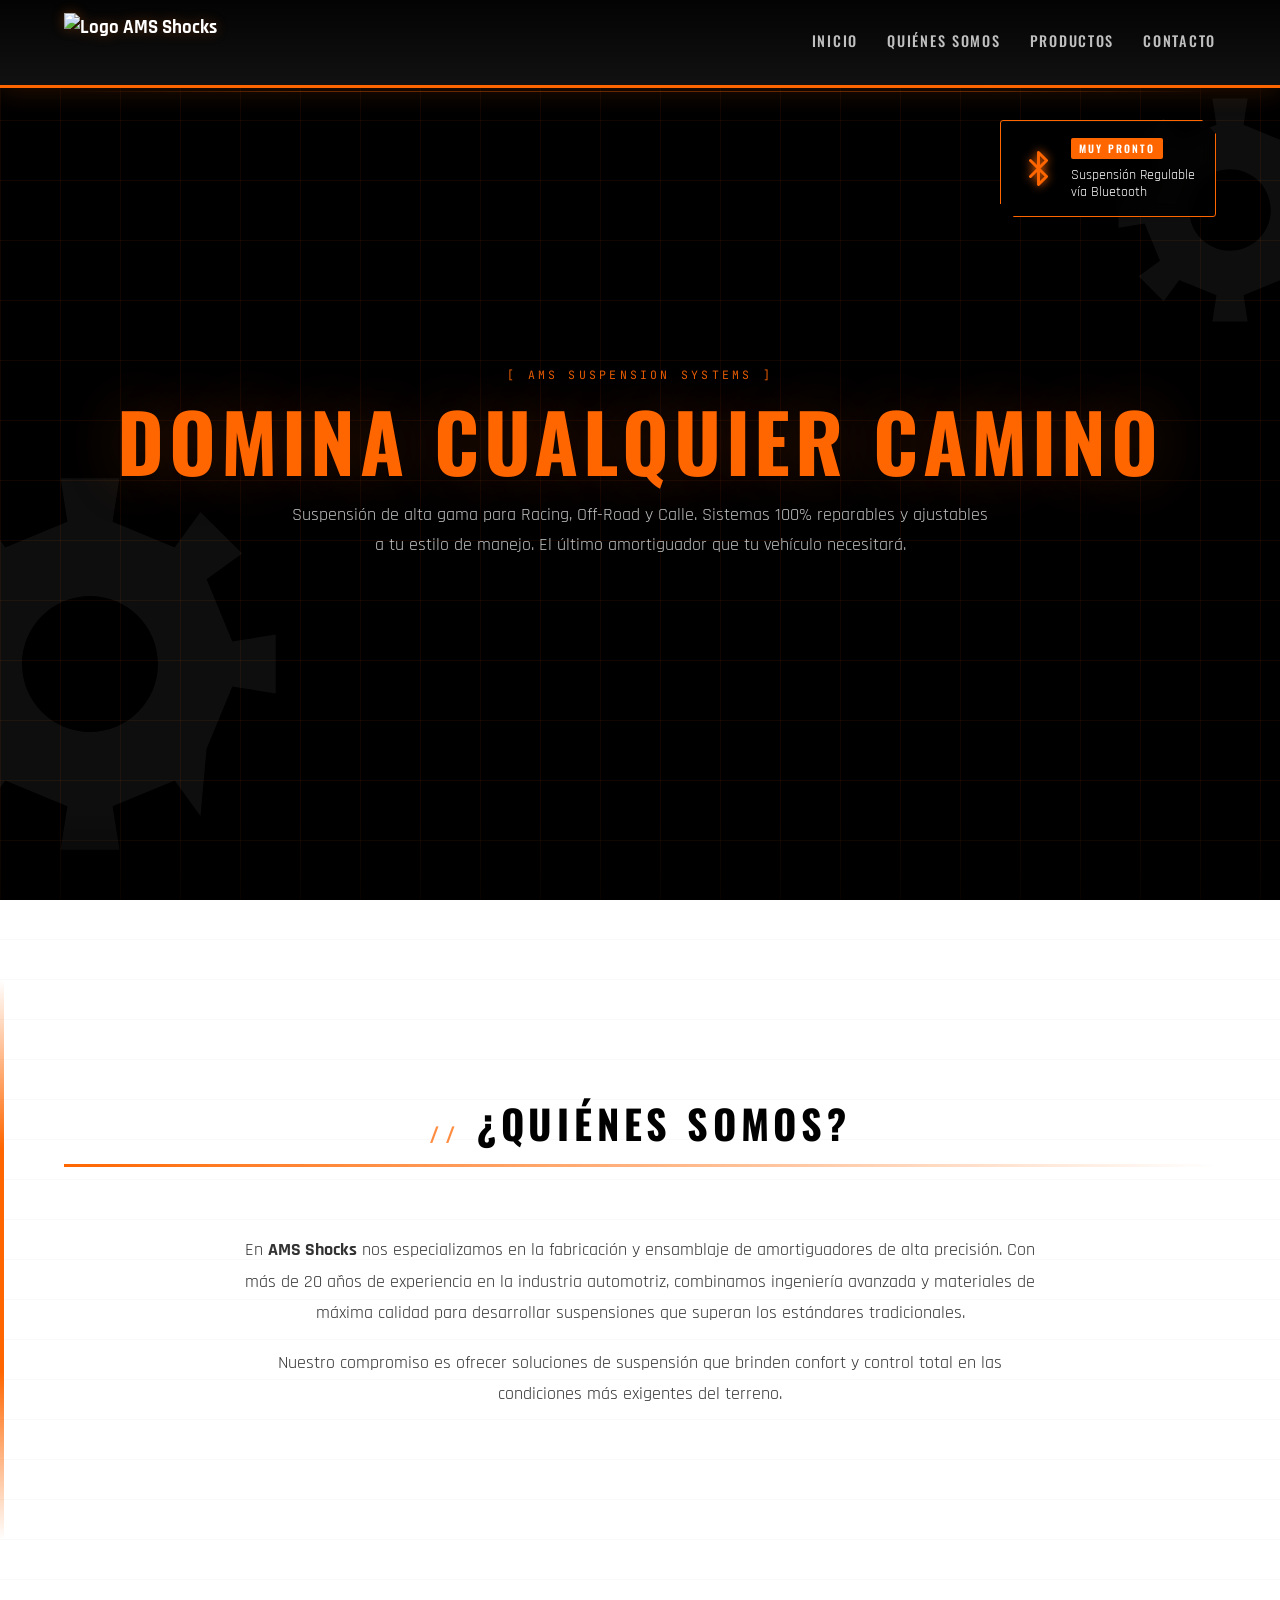
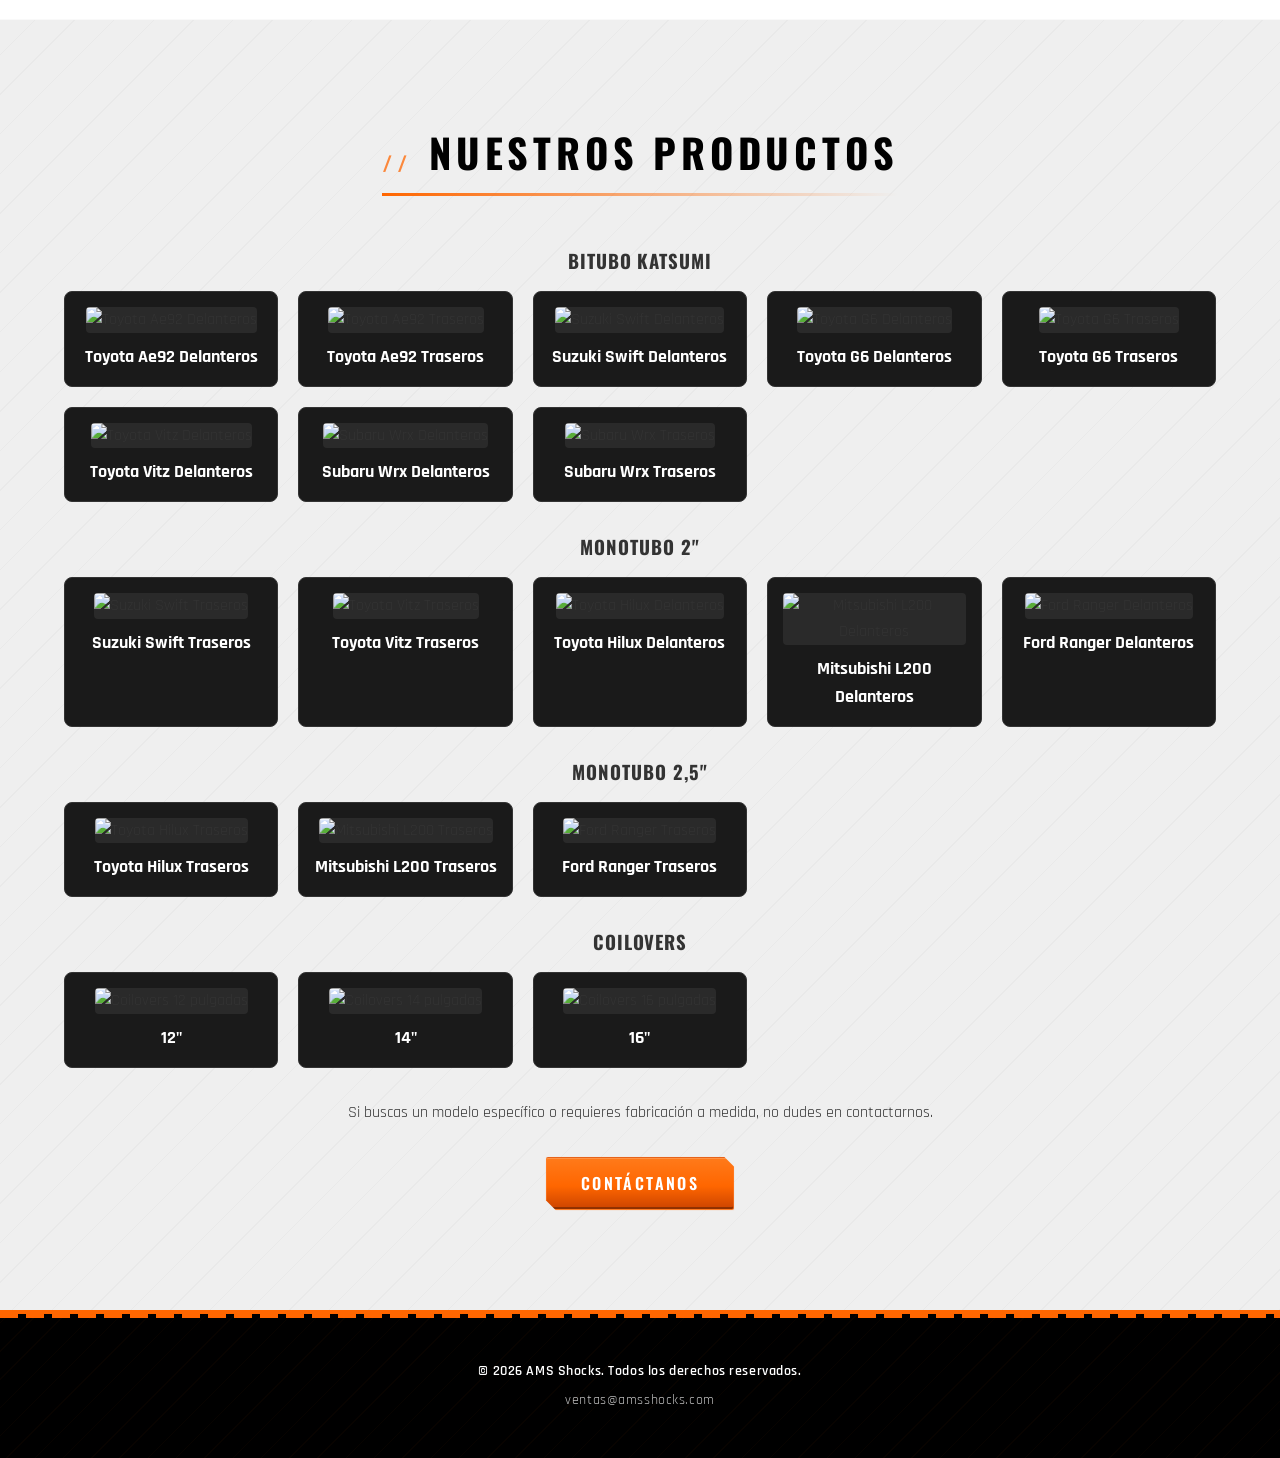
==== index.html @ 01c2d454 "feat: Update products list with image grids" ====
<!DOCTYPE html>
<html lang="es">
<head>
    <meta charset="UTF-8">
    <meta name="viewport" content="width=device-width, initial-scale=1.0">
    <title>AMS Shocks | Fábrica de Amortiguadores</title>
    <link rel="preconnect" href="https://fonts.googleapis.com">
    <link rel="preconnect" href="https://fonts.gstatic.com" crossorigin>
    <link href="https://fonts.googleapis.com/css2?family=Oswald:wght@400;500;600;700&family=Rajdhani:wght@400;500;600;700&family=JetBrains+Mono:wght@400;500&display=swap" rel="stylesheet">
    <link rel="stylesheet" href="css/style.css">
    <style>
        /* Estilos adicionales para la cuadrícula de productos con imágenes */
        .productos-grid {
            display: grid;
            grid-template-columns: repeat(auto-fill, minmax(200px, 1fr));
            gap: 20px;
            margin-top: 15px;
            margin-bottom: 30px;
        }
        .producto-item {
            background-color: #1a1a1a;
            border: 1px solid #333;
            border-radius: 8px;
            padding: 15px;
            text-align: center;
            transition: transform 0.3s ease;
        }
        .producto-item:hover {
            transform: translateY(-5px);
            border-color: #ff6600;
        }
        .producto-item img {
            width: 100%;
            height: 150px;
            object-fit: cover;
            border-radius: 4px;
            margin-bottom: 10px;
            background-color: #2a2a2a; /* Fondo por defecto mientras no hay foto */
        }
        .producto-item h4 {
            font-size: 1.1rem;
            color: #fff;
            margin: 0;
            font-family: 'Rajdhani', sans-serif;
        }
    </style>
</head>
<body>

    <!-- Menú de Navegación -->
    <header>
        <a href="#inicio" class="logo">
            <img src="img/logo.png" alt="Logo AMS Shocks">
        </a>
        <nav>
            <a href="#inicio">Inicio</a>
            <a href="#nosotros">Quiénes Somos</a>
            <a href="#productos">Productos</a>
            <a href="contacto.html">Contacto</a>
        </nav>
    </header>

    <!-- Inicio -->
    <section id="inicio" class="hero">

        <!-- Decorative rotating gears (CSS-only animation) -->
        <svg class="gear-deco gear-left" viewBox="0 0 100 100" xmlns="http://www.w3.org/2000/svg" aria-hidden="true" focusable="false">
            <path fill-rule="evenodd" d="M42.65,3.58 L57.35,3.58 L55.63,14.46 L71.17,20.87 L77.62,11.97 L88.03,22.38 L79.14,28.83 L85.58,44.37 L96.42,42.65 L96.42,57.35 L85.58,55.63 L79.14,71.17 L77.62,88.03 L71.17,79.13 L55.63,85.54 L57.35,96.42 L42.65,96.42 L44.37,85.54 L28.83,79.13 L22.38,88.03 L11.97,77.62 L20.86,71.17 L14.46,55.63 L3.58,57.35 L3.58,42.65 L14.46,44.37 L20.86,28.83 L11.97,22.38 L22.38,11.97 L28.83,20.87 L44.37,14.46 L42.65,3.58 Z M50,33 C59.3888407,33 67,40.6111593 67,50 C67,59.3888407 59.3888407,67 50,67 C40.6111593,67 33,59.3888407 33,50 C33,40.6111593 40.6111593,33 50,33 Z"></path>
        </svg>
        <svg class="gear-deco gear-right" viewBox="0 0 100 100" xmlns="http://www.w3.org/2000/svg" aria-hidden="true" focusable="false">
            <path fill-rule="evenodd" d="M42.65,3.58 L57.35,3.58 L55.63,14.46 L71.17,20.87 L77.62,11.97 L88.03,22.38 L79.14,28.83 L85.58,44.37 L96.42,42.65 L96.42,57.35 L85.58,55.63 L79.14,71.17 L77.62,88.03 L71.17,79.13 L55.63,85.54 L57.35,96.42 L42.65,96.42 L44.37,85.54 L28.83,79.13 L22.38,88.03 L11.97,77.62 L20.86,71.17 L14.46,55.63 L3.58,57.35 L3.58,42.65 L14.46,44.37 L20.86,28.83 L11.97,22.38 L22.38,11.97 L28.83,20.87 L44.37,14.46 L42.65,3.58 Z M50,33 C59.3888407,33 67,40.6111593 67,50 C67,59.3888407 59.3888407,67 50,67 C40.6111593,67 33,59.3888407 33,50 C33,40.6111593 40.6111593,33 50,33 Z"></path>
        </svg>

        <div class="hero-content">
            <h1>DOMINA CUALQUIER CAMINO</h1>
            <p>Suspensión de alta gama para Racing, Off-Road y Calle. Sistemas 100% reparables y ajustables a tu estilo de manejo. El último amortiguador que tu vehículo necesitará.</p>
        </div>

        <!-- Cuadro flotante Bluetooth con SVG -->
        <div class="boletin-flotante">
            <svg class="icono-bt-mini" xmlns="http://www.w3.org/2000/svg" viewBox="0 0 24 24" fill="none" stroke="#ff6600" stroke-width="2" stroke-linecap="round" stroke-linejoin="round">
                <polyline points="6.5 6.5 17.5 17.5 12 23 12 1 17.5 6.5 6.5 17.5"></polyline>
            </svg>
            <div class="boletin-texto">
                <span class="badge-pronto">MUY PRONTO</span>
                <p>Suspensión Regulable<br>vía Bluetooth</p>
            </div>
        </div>
    </section>

    <!-- Quiénes Somos -->
    <section id="nosotros" class="nosotros">
        <h2 class="section-title">¿Quiénes Somos?</h2>
        <div class="nosotros-text">
            <p>En <strong>AMS Shocks</strong> nos especializamos en la fabricación y ensamblaje de amortiguadores de alta precisión. Con más de 20 años de experiencia en la industria automotriz, combinamos ingeniería avanzada y materiales de máxima calidad para desarrollar suspensiones que superan los estándares tradicionales.</p>
            <p>Nuestro compromiso es ofrecer soluciones de suspensión que brinden confort y control total en las condiciones más exigentes del terreno.</p>
        </div>
    </section>

    <!-- Productos -->
    <section id="productos" class="productos">
        <h2 class="section-title">Nuestros Productos</h2>
        
        <div class="productos-lista">
            
            <!-- Categoría: Bitubo Katsumi -->
            <div class="categoria-producto">
                <h3>Bitubo Katsumi</h3>
                <div class="productos-grid">
                    <div class="producto-item">
                        <img src="img/productos/ae92-delanteros.jpg" alt="Toyota Ae92 Delanteros">
                        <h4>Toyota Ae92 Delanteros</h4>
                    </div>
                    <div class="producto-item">
                        <img src="img/productos/ae92-traseros.jpg" alt="Toyota Ae92 Traseros">
                        <h4>Toyota Ae92 Traseros</h4>
                    </div>
                    <div class="producto-item">
                        <img src="img/productos/swift-delanteros.jpg" alt="Suzuki Swift Delanteros">
                        <h4>Suzuki Swift Delanteros</h4>
                    </div>
                    <div class="producto-item">
                        <img src="img/productos/g6-delanteros.jpg" alt="Toyota G6 Delanteros">
                        <h4>Toyota G6 Delanteros</h4>
                    </div>
                    <div class="producto-item">
                        <img src="img/productos/g6-traseros.jpg" alt="Toyota G6 Traseros">
                        <h4>Toyota G6 Traseros</h4>
                    </div>
                    <div class="producto-item">
                        <img src="img/productos/vitz-delanteros.jpg" alt="Toyota Vitz Delanteros">
                        <h4>Toyota Vitz Delanteros</h4>
                    </div>
                    <div class="producto-item">
                        <img src="img/productos/wrx-delanteros.jpg" alt="Subaru Wrx Delanteros">
                        <h4>Subaru Wrx Delanteros</h4>
                    </div>
                    <div class="producto-item">
                        <img src="img/productos/wrx-traseros.jpg" alt="Subaru Wrx Traseros">
                        <h4>Subaru Wrx Traseros</h4>
                    </div>
                </div>
            </div>

            <!-- Categoría: Monotubo 2" -->
            <div class="categoria-producto">
                <h3>Monotubo 2"</h3>
                <div class="productos-grid">
                    <div class="producto-item">
                        <img src="img/productos/swift-traseros-mono2.jpg" alt="Suzuki Swift Traseros">
                        <h4>Suzuki Swift Traseros</h4>
                    </div>
                    <div class="producto-item">
                        <img src="img/productos/vitz-traseros-mono2.jpg" alt="Toyota Vitz Traseros">
                        <h4>Toyota Vitz Traseros</h4>
                    </div>
                    <div class="producto-item">
                        <img src="img/productos/hilux-delanteros-mono2.jpg" alt="Toyota Hilux Delanteros">
                        <h4>Toyota Hilux Delanteros</h4>
                    </div>
                    <div class="producto-item">
                        <img src="img/productos/l200-delanteros-mono2.jpg" alt="Mitsubishi L200 Delanteros">
                        <h4>Mitsubishi L200 Delanteros</h4>
                    </div>
                    <div class="producto-item">
                        <img src="img/productos/ranger-delanteros-mono2.jpg" alt="Ford Ranger Delanteros">
                        <h4>Ford Ranger Delanteros</h4>
                    </div>
                </div>
            </div>

            <!-- Categoría: Monotubo 2,5" -->
            <div class="categoria-producto">
                <h3>Monotubo 2,5"</h3>
                <div class="productos-grid">
                    <div class="producto-item">
                        <img src="img/productos/hilux-traseros-mono25.jpg" alt="Toyota Hilux Traseros">
                        <h4>Toyota Hilux Traseros</h4>
                    </div>
                    <div class="producto-item">
                        <img src="img/productos/l200-traseros-mono25.jpg" alt="Mitsubishi L200 Traseros">
                        <h4>Mitsubishi L200 Traseros</h4>
                    </div>
                    <div class="producto-item">
                        <img src="img/productos/ranger-traseros-mono25.jpg" alt="Ford Ranger Traseros">
                        <h4>Ford Ranger Traseros</h4>
                    </div>
                </div>
            </div>

            <!-- Categoría: Coilovers -->
            <div class="categoria-producto">
                <h3>Coilovers</h3>
                <div class="productos-grid">
                    <div class="producto-item">
                        <img src="img/productos/coilover-12.jpg" alt="Coilovers 12 pulgadas">
                        <h4>12"</h4>
                    </div>
                    <div class="producto-item">
                        <img src="img/productos/coilover-14.jpg" alt="Coilovers 14 pulgadas">
                        <h4>14"</h4>
                    </div>
                    <div class="producto-item">
                        <img src="img/productos/coilover-16.jpg" alt="Coilovers 16 pulgadas">
                        <h4>16"</h4>
                    </div>
                </div>
            </div>

        </div>
        
        <div style="text-align: center; margin-top: 2rem;">
            <p>Si buscas un modelo específico o requieres fabricación a medida, no dudes en contactarnos.</p>
            <a href="contacto.html" class="btn btn-aviso">Contáctanos</a>
        </div>
    </section>

    <!-- Footer -->
    <footer>
        <p>&copy; 2026 AMS Shocks. Todos los derechos reservados.</p>
        <p>ventas@amsshocks.com</p>
    </footer>

</body>
</html>
---- css/style.css ----
/* ================================================================
   AMS SHOCKS — SISTEMA DE DISEÑO INDUSTRIAL / MECÁNICO
   Paleta base: #ff6600 (naranja) · #000000 (negro) · #1a1a1a (gris)
   ================================================================ */

/* ── Variables CSS ─────────────────────────────────────────── */
:root {
    /* Paleta original preservada */
    --primary-color: #ff6600;   /* Naranja corporativo */
    --black-bg:      #000000;   /* Negro puro */
    --dark-gray:     #1a1a1a;   /* Gris oscuro */
    --white-bg:      #ffffff;   /* Blanco */
    --text-color:    #333333;   /* Texto general */

    /* Extensiones industriales */
    --metal-dark:    #0d0d0d;
    --metal-mid:     #1c1c1c;
    --metal-light:   #2a2a2a;
    --accent-dark:   #cc4400;
    --steel:         #8a8a8a;
    --steel-light:   #c0c0c0;
    --grid-line:     rgba(255, 102, 0, 0.07);

    /* Tipografías industriales (cargadas vía Google Fonts en HTML) */
    --font-heading: 'Oswald', 'Arial Narrow', Arial, sans-serif;
    --font-body:    'Rajdhani', 'Segoe UI', Tahoma, sans-serif;
    --font-mono:    'JetBrains Mono', 'Courier New', monospace;
}

/* ── Reset base ────────────────────────────────────────────── */
*, *::before, *::after { box-sizing: border-box; }

body {
    font-family:      var(--font-body);
    margin:           0;
    padding:          0;
    color:            var(--text-color);
    line-height:      1.6;
    scroll-behavior:  smooth;
    background-color: var(--white-bg);
}

h1, h2, h3 {
    margin:         0;
    font-family:    var(--font-heading);
    text-transform: uppercase;
    letter-spacing: 0.05em;
}

/* ── Header / Navbar ───────────────────────────────────────── */
header {
    background:      linear-gradient(180deg, #030303 0%, #111 100%);
    padding:         0 5%;
    display:         flex;
    justify-content: space-between;
    align-items:     center;
    position:        fixed;
    width:           100%;
    height:          88px;
    top:             0;
    z-index:         1000;
    box-sizing:      border-box;
    border-bottom:   3px solid var(--primary-color);
    box-shadow:      0 4px 24px rgba(255, 102, 0, 0.15),
                     0 2px 8px  rgba(0, 0, 0, 0.8);
}

/* Dashed accent line below orange border */
header::after {
    content:    '';
    position:   absolute;
    bottom:     -7px;
    left:       5%;
    right:      5%;
    height:     1px;
    background: linear-gradient(
        90deg,
        transparent 0%,
        rgba(255, 102, 0, 0.35) 20%,
        rgba(255, 102, 0, 0.35) 80%,
        transparent 100%
    );
}

/* Logo */
.logo {
    color:           var(--white-bg);
    text-decoration: none;
    font-weight:     bold;
    font-size:       1.2rem;
}

.logo img {
    height:     60px;
    width:      auto;
    display:    block;
    filter:     drop-shadow(0 0 6px rgba(255, 102, 0, 0.3));
    transition: filter 0.3s;
}

.logo img:hover {
    filter: drop-shadow(0 0 14px rgba(255, 102, 0, 0.75));
}

/* Nav links */
nav a {
    color:           var(--steel-light);
    text-decoration: none;
    margin-left:     25px;
    font-family:     var(--font-heading);
    font-weight:     500;
    text-transform:  uppercase;
    font-size:       0.9rem;
    letter-spacing:  0.12em;
    transition:      color 0.3s;
    position:        relative;
    padding-bottom:  3px;
}

nav a::after {
    content:    '';
    position:   absolute;
    bottom:     0;
    left:       0;
    width:      0;
    height:     2px;
    background: var(--primary-color);
    transition: width 0.3s;
}

nav a:hover         { color: var(--primary-color); }
nav a:hover::after  { width: 100%; }

nav a:focus-visible {
    outline:        2px solid var(--primary-color);
    outline-offset: 4px;
    border-radius:  2px;
}

/* Anchor offset compensation for fixed header */
section[id] { scroll-margin-top: 110px; }

/* ── Hero ──────────────────────────────────────────────────── */
.hero {
    position:         relative;
    height:           100vh;
    min-height:       600px;
    background:
        linear-gradient(rgba(0, 0, 0, 0.82), rgba(0, 0, 0, 0.82)),
        url('../img/fondo-principal.jpeg');
    background-position: center;
    background-repeat:   no-repeat;
    background-size:     90% auto;
    background-color:    var(--black-bg);
    display:          flex;
    justify-content:  center;
    align-items:      center;
    text-align:       center;
    color:            var(--white-bg);
    padding:          0 20px;
    overflow:         hidden;
}

/* Blueprint grid overlay */
.hero::before {
    content:    '';
    position:   absolute;
    inset:      0;
    background:
        linear-gradient(var(--grid-line) 1px, transparent 1px),
        linear-gradient(90deg, var(--grid-line) 1px, transparent 1px);
    background-size: 60px 60px;
    pointer-events:  none;
    z-index:         1;
}

/* Bottom fade */
.hero::after {
    content:    '';
    position:   absolute;
    bottom:     0;
    left:       0;
    right:      0;
    height:     90px;
    background: linear-gradient(transparent, rgba(0, 0, 0, 0.55));
    pointer-events: none;
    z-index:    1;
}

.hero-content {
    margin-top: 60px;   /* compensa header fijo */
    position:   relative;
    z-index:    2;
}

/* Technical label above h1 */
.hero-content::before {
    content:        '[ AMS SUSPENSION SYSTEMS ]';
    display:        block;
    font-family:    var(--font-mono);
    font-size:      0.72rem;
    color:          var(--primary-color);
    letter-spacing: 0.28em;
    margin-bottom:  16px;
    opacity:        0.9;
}

.hero h1 {
    font-size:      clamp(2.4rem, 7vw, 5rem);
    margin-bottom:  20px;
    text-transform: uppercase;
    color:          var(--primary-color);
    letter-spacing: 0.06em;
    line-height:    1;
    text-shadow:    0 0 60px rgba(255, 102, 0, 0.22);
}

.hero p {
    font-size:   1.15rem;
    max-width:   700px;
    margin:      0 auto 35px auto;
    color:       var(--steel-light);
    font-family: var(--font-body);
    font-weight: 400;
}

/* ── Gear decorations (SVG + keyframes) ────────────────────── */
.gear-deco {
    position:       absolute;
    pointer-events: none;
    z-index:        1;
    fill:           white;
    opacity:        0.055;
}

.gear-deco.gear-left {
    left:      -110px;
    bottom:    4%;
    width:     400px;
    height:    400px;
    animation: gear-spin 38s linear infinite;
}

.gear-deco.gear-right {
    right:    -70px;
    top:      10%;
    width:    240px;
    height:   240px;
    animation: gear-spin 24s linear infinite reverse;
}

@keyframes gear-spin {
    from { transform: rotate(0deg); }
    to   { transform: rotate(360deg); }
}

/* ── Boletín Bluetooth flotante ────────────────────────────── */
.boletin-flotante {
    position:        absolute;
    top:             120px;
    right:           5%;
    background:      rgba(0, 0, 0, 0.78);
    backdrop-filter: blur(8px);
    border:          1px solid var(--primary-color);
    border-radius:   3px;
    padding:         15px 20px;
    display:         flex;
    align-items:     center;
    gap:             15px;
    max-width:       280px;
    box-shadow:
        0 8px 24px rgba(0, 0, 0, 0.7),
        0 0 0 1px rgba(255, 102, 0, 0.12),
        inset 0 1px 0 rgba(255, 255, 255, 0.04);
    z-index:         10;
    animation:       flotar 3s ease-in-out infinite;
    clip-path:       polygon(
        0 0,
        calc(100% - 14px) 0,
        100% 14px,
        100% 100%,
        14px 100%,
        0 calc(100% - 14px)
    );
}

.icono-bt-mini {
    width:  35px;
    height: 35px;
    filter: drop-shadow(0 0 5px var(--primary-color));
}

.boletin-texto { text-align: left; }

.boletin-texto p {
    color:       var(--white-bg);
    margin:      5px 0 0 0;
    font-size:   0.9rem;
    line-height: 1.2;
    font-family: var(--font-body);
}

.badge-pronto {
    background-color: var(--primary-color);
    color:            var(--white-bg);
    padding:          3px 8px;
    border-radius:    2px;
    font-family:      var(--font-heading);
    font-weight:      600;
    font-size:        0.65rem;
    text-transform:   uppercase;
    letter-spacing:   2px;
}

@keyframes flotar {
    0%   { transform: translateY(0px);   }
    50%  { transform: translateY(-10px); }
    100% { transform: translateY(0px);   }
}

/* ── Botones ───────────────────────────────────────────────── */
.btn {
    padding:         13px 34px;
    background:      linear-gradient(180deg, #ff7a1a 0%, var(--primary-color) 55%, var(--accent-dark) 100%);
    color:           var(--white-bg);
    text-decoration: none;
    font-family:     var(--font-heading);
    font-size:       1rem;
    font-weight:     600;
    letter-spacing:  0.15em;
    border-radius:   2px;
    border:          1px solid rgba(255, 130, 50, 0.5);
    transition:      transform 0.2s, box-shadow 0.2s, background 0.2s;
    display:         inline-block;
    text-transform:  uppercase;
    clip-path:       polygon(
        0 0,
        calc(100% - 10px) 0,
        100% 10px,
        100% 100%,
        10px 100%,
        0 calc(100% - 10px)
    );
    box-shadow:
        0 4px 16px rgba(255, 102, 0, 0.4),
        inset 0 1px 0 rgba(255, 255, 255, 0.18),
        inset 0 -2px 0 rgba(0, 0, 0, 0.3);
}

.btn:hover {
    background:  linear-gradient(180deg, #ff9933 0%, #ff7722 55%, #e65c00 100%);
    transform:   translateY(-2px);
    box-shadow:
        0 8px 24px rgba(255, 102, 0, 0.5),
        inset 0 1px 0 rgba(255, 255, 255, 0.22),
        inset 0 -2px 0 rgba(0, 0, 0, 0.3);
}

.btn:active {
    transform:  translateY(0);
    box-shadow: 0 2px 8px rgba(255, 102, 0, 0.3);
}

.btn:focus-visible {
    outline:        2px solid var(--primary-color);
    outline-offset: 4px;
}

/* ── Secciones Generales ───────────────────────────────────── */
section { padding: 100px 5%; }

.section-title {
    text-align:     center;
    font-family:    var(--font-heading);
    font-size:      2.5rem;
    font-weight:    700;
    letter-spacing: 0.12em;
    margin-bottom:  50px;
    color:          var(--black-bg);
    text-transform: uppercase;
    display:        inline-block;
    padding-bottom: 12px;
    position:       relative;
}

/* Orange gradient underline */
.section-title::after {
    content:    '';
    position:   absolute;
    bottom:     0;
    left:       0;
    right:      0;
    height:     3px;
    background: linear-gradient(90deg, var(--primary-color) 0%, transparent 100%);
}

/* Monospace bracket prefix */
.section-title::before {
    content:     '//\00a0';
    font-family: var(--font-mono);
    font-size:   1.1rem;
    color:       var(--primary-color);
    opacity:     0.75;
}

/* ── Quiénes Somos ─────────────────────────────────────────── */
.nosotros {
    background:
        repeating-linear-gradient(
            0deg,
            rgba(0, 0, 0, 0.025) 0px, rgba(0, 0, 0, 0.025) 1px,
            transparent 1px, transparent 40px
        ),
        var(--white-bg);
    text-align:      center;
    min-height:      80vh;
    display:         flex;
    flex-direction:  column;
    justify-content: center;
    position:        relative;
}

/* Left accent bar */
.nosotros::before {
    content:    '';
    position:   absolute;
    left:       0;
    top:        80px;
    bottom:     80px;
    width:      4px;
    background: linear-gradient(
        180deg,
        transparent 0%,
        var(--primary-color) 30%,
        var(--primary-color) 70%,
        transparent 100%
    );
}

.nosotros-text {
    max-width:   800px;
    margin:      0 auto;
    font-size:   1.1rem;
    font-family: var(--font-body);
    font-weight: 400;
    line-height: 1.8;
}

/* ── Productos ─────────────────────────────────────────────── */
.productos {
    background:
        repeating-linear-gradient(
            -45deg,
            rgba(0, 0, 0, 0.025) 0px, rgba(0, 0, 0, 0.025) 1px,
            transparent 1px, transparent 28px
        ),
        #efefef;
    text-align: center;
    position:   relative;
}

/* Industrial dark card with beveled corners */
.aviso-productos {
    background: linear-gradient(145deg, #1c1c1c 0%, #111 100%);
    max-width:  800px;
    margin:     0 auto;
    padding:    50px;
    position:   relative;
    clip-path:  polygon(
        0 0,
        calc(100% - 24px) 0,
        100% 24px,
        100% 100%,
        24px 100%,
        0 calc(100% - 24px)
    );
    border:  1px solid rgba(255, 102, 0, 0.28);
    filter:  drop-shadow(0 20px 50px rgba(0, 0, 0, 0.5));
}

/* Rivet corners (top-left and bottom-right — safe from bevel) */
.aviso-productos::before,
.aviso-productos::after {
    content:       '';
    position:      absolute;
    width:         10px;
    height:        10px;
    border-radius: 50%;
    background:    radial-gradient(circle at 38% 35%, #777, #1a1a1a);
    box-shadow:
        inset 0 1px 2px rgba(255, 255, 255, 0.22),
        0 1px 3px rgba(0, 0, 0, 0.9);
}

.aviso-productos::before { top: 16px;    left:  16px; }
.aviso-productos::after  { bottom: 16px; right: 16px; }

.aviso-productos h3 {
    color:          var(--primary-color);
    font-family:    var(--font-heading);
    font-size:      1.9rem;
    font-weight:    700;
    letter-spacing: 0.1em;
    margin-bottom:  20px;
    text-transform: uppercase;
}

.aviso-productos p {
    font-size:   1.05rem;
    margin-bottom: 20px;
    color:       var(--steel-light);
    font-family: var(--font-body);
    line-height: 1.7;
}

.btn-aviso { margin-top: 15px; }

/* ── Footer ────────────────────────────────────────────────── */
footer {
    background:  var(--black-bg);
    color:       var(--steel-light);
    text-align:  center;
    padding:     40px 20px;
    border-top:  4px solid var(--primary-color);
    font-family: var(--font-body);
    position:    relative;
    overflow:    hidden;
}

/* Safety-stripe top bar (orange / black) */
footer::before {
    content:    '';
    position:   absolute;
    top:        0;
    left:       0;
    right:      0;
    height:     4px;
    background: repeating-linear-gradient(
        90deg,
        var(--primary-color) 0px,
        var(--primary-color) 18px,
        #000 18px,
        #000 26px
    );
}

/* Subtle diagonal texture */
footer::after {
    content:    '';
    position:   absolute;
    inset:      0;
    background: repeating-linear-gradient(
        -45deg,
        rgba(255, 102, 0, 0.03) 0px, rgba(255, 102, 0, 0.03) 1px,
        transparent 1px, transparent 20px
    );
    pointer-events: none;
}

footer p {
    margin:         6px 0;
    font-size:      0.9rem;
    letter-spacing: 0.04em;
    position:       relative;
    z-index:        1;
}

footer p:first-child {
    color:       var(--white-bg);
    font-weight: 600;
}

/* ── Formularios (contacto.html) ───────────────────────────── */
form { display: flex; flex-direction: column; gap: 18px; }

input, textarea {
    width:         100%;
    padding:       13px 15px;
    background:    #f5f5f5;
    border:        1px solid #d0d0d0;
    border-left:   3px solid #d0d0d0;
    border-radius: 2px;
    font-family:   var(--font-body);
    font-size:     1rem;
    box-sizing:    border-box;
    transition:    border-color 0.3s, background 0.3s, box-shadow 0.3s;
    color:         var(--text-color);
}

input:focus, textarea:focus {
    outline:           none;
    border-color:      var(--primary-color);
    border-left-color: var(--primary-color);
    background:        #fff;
    box-shadow:        0 0 0 3px rgba(255, 102, 0, 0.1);
}

input::placeholder, textarea::placeholder {
    color:       #999;
    font-family: var(--font-body);
}

textarea { resize: vertical; height: 140px; }

button {
    padding:         14px;
    background:      linear-gradient(180deg, #ff7a1a 0%, var(--primary-color) 55%, var(--accent-dark) 100%);
    color:           var(--white-bg);
    border:          none;
    border-radius:   2px;
    font-family:     var(--font-heading);
    font-size:       1rem;
    font-weight:     600;
    letter-spacing:  0.15em;
    cursor:          pointer;
    text-transform:  uppercase;
    transition:      transform 0.2s, box-shadow 0.2s;
    box-shadow:
        0 4px 12px rgba(255, 102, 0, 0.3),
        inset 0 1px 0 rgba(255, 255, 255, 0.15);
    clip-path:       polygon(
        0 0,
        calc(100% - 8px) 0,
        100% 8px,
        100% 100%,
        8px 100%,
        0 calc(100% - 8px)
    );
}

button:hover {
    background: linear-gradient(180deg, #ff9933 0%, #ff7722 55%, #e65c00 100%);
    transform:  translateY(-1px);
    box-shadow: 0 6px 18px rgba(255, 102, 0, 0.4);
}

button:active { transform: translateY(0); }

button:focus-visible {
    outline:        2px solid var(--primary-color);
    outline-offset: 3px;
}

/* ── Responsive (Móvil) ────────────────────────────────────── */
@media (max-width: 768px) {
    section[id] { scroll-margin-top: 190px; }

    header {
        flex-direction: column;
        align-items:    center;
        padding:        12px 5%;
        gap:            10px;
        height:         auto;
    }

    .logo img { height: 52px; }

    nav {
        width:           100%;
        display:         flex;
        justify-content: center;
        flex-wrap:       wrap;
        gap:             14px 18px;
        padding-bottom:  6px;
    }

    nav a {
        margin-left: 0;
        font-size:   0.85rem;
        line-height: 1.1;
        white-space: nowrap;
    }

    /* HERO: compensa header más alto en móvil */
    .hero-content { margin-top: 130px; }
    .hero h1      { font-size: 2.2rem; }
    .hero p       { font-size: 1rem; }

    .gear-deco.gear-left  { width: 230px; height: 230px; left:  -70px; }
    .gear-deco.gear-right { width: 150px; height: 150px; right: -45px; }

    /* Boletín: centrado abajo */
    .boletin-flotante {
        top:       auto;
        bottom:    30px;
        left:      50%;
        right:     auto;
        transform: translateX(-50%);
        animation: none;
        max-width: 320px;
        width:     calc(100% - 40px);
    }

    .section-title { font-size: 1.8rem; }

    .aviso-productos { padding: 35px 24px; }
}
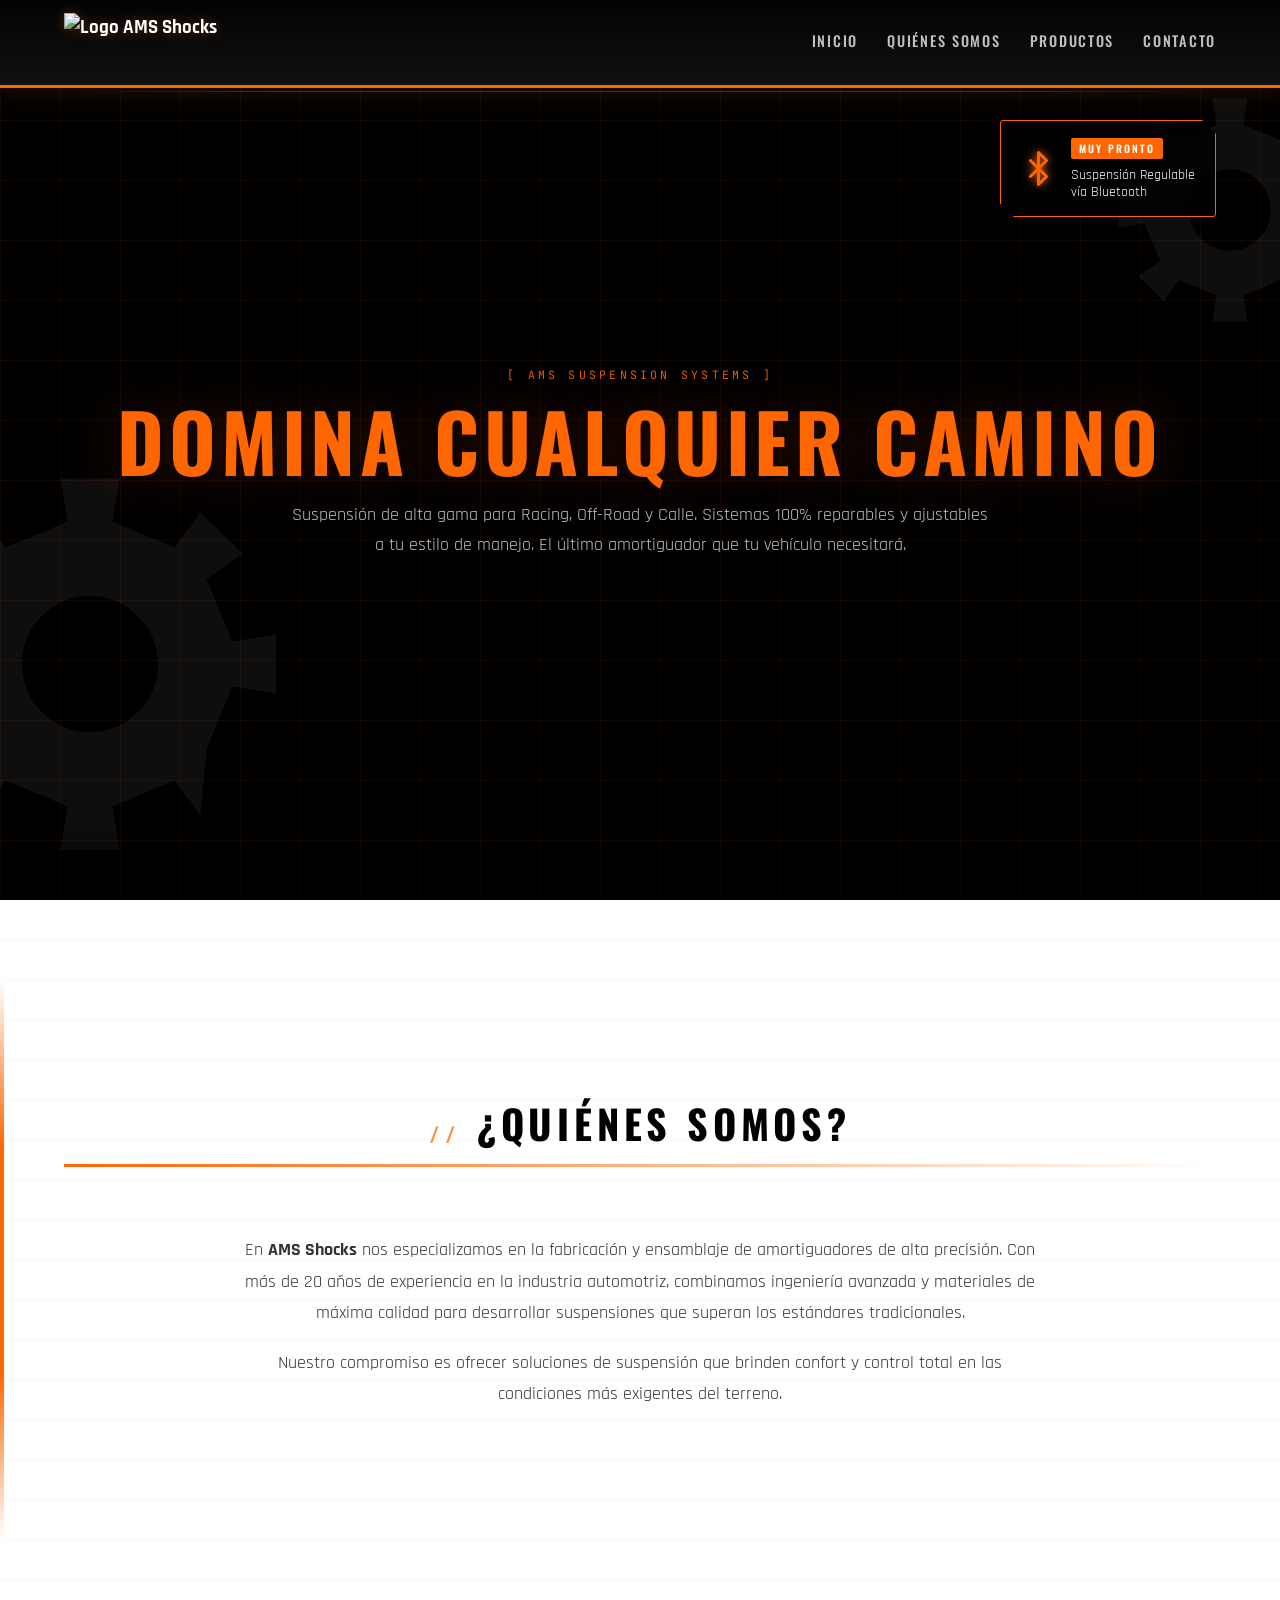
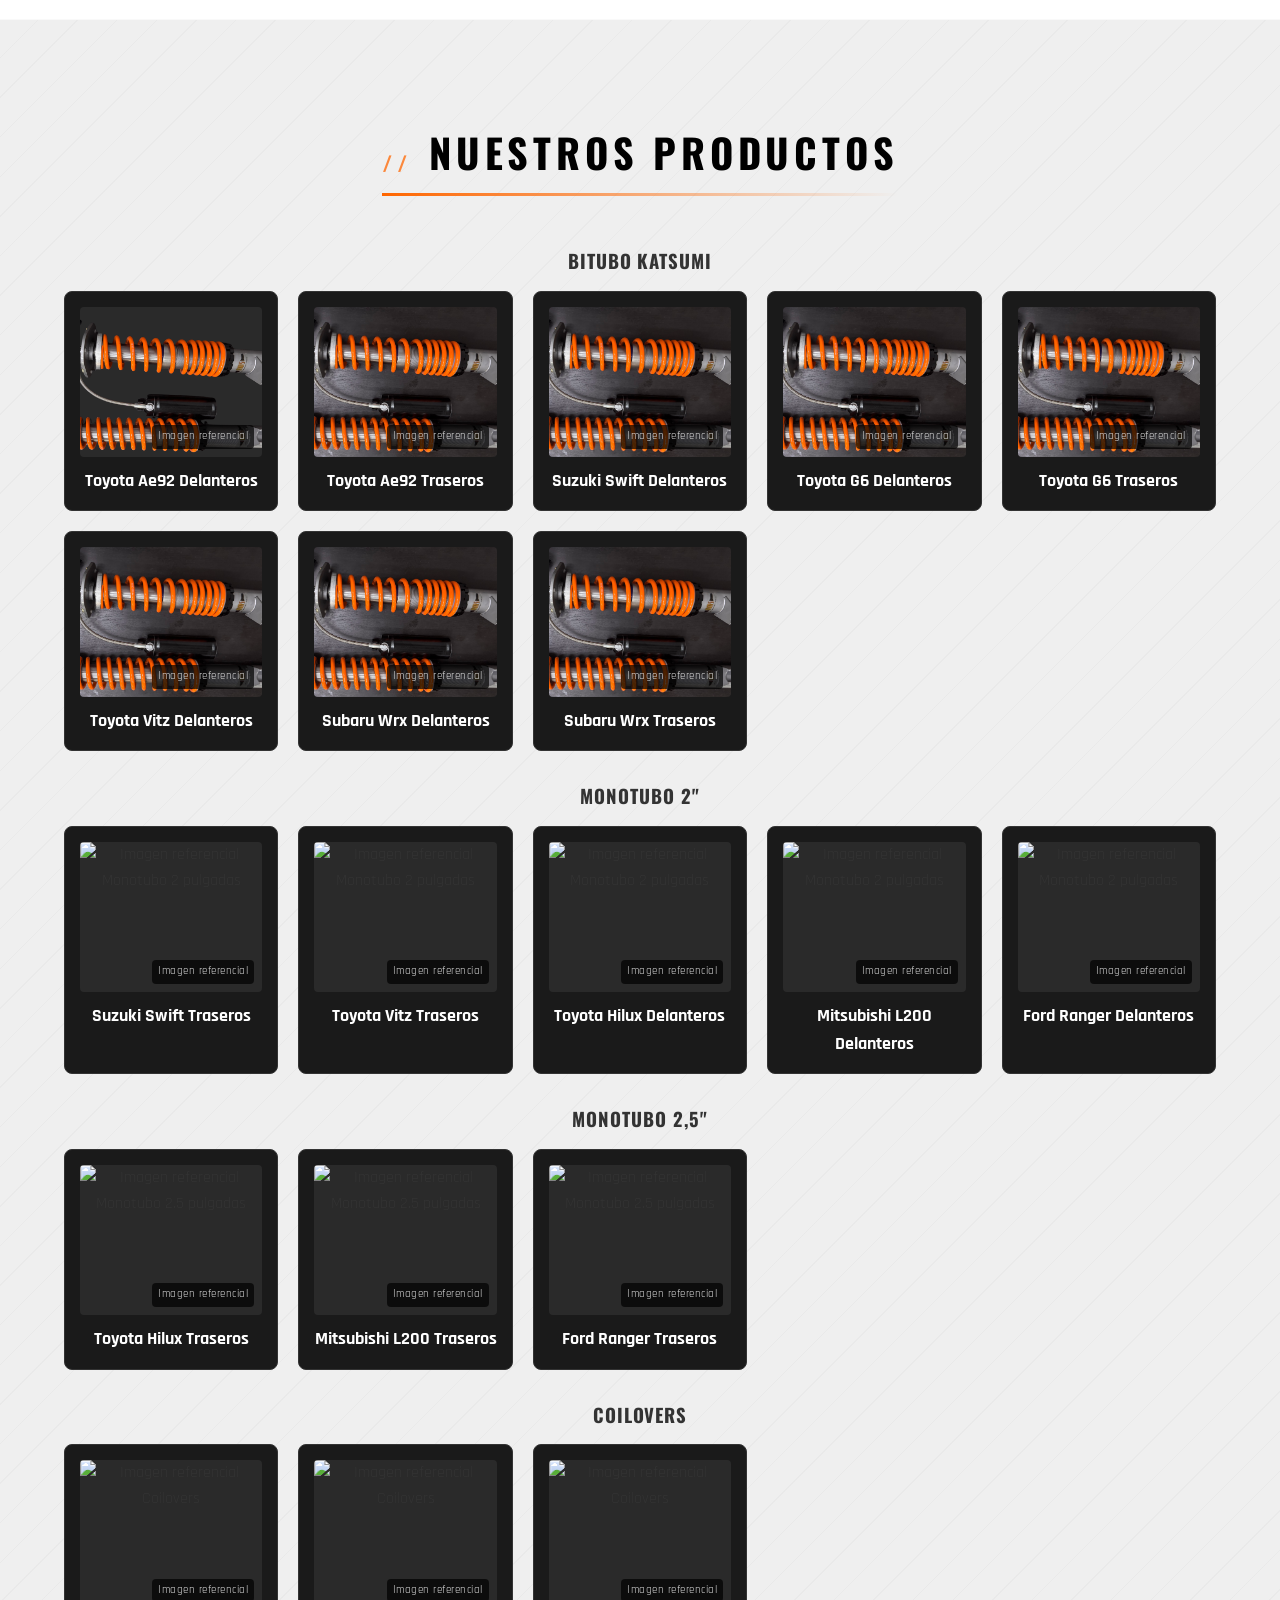
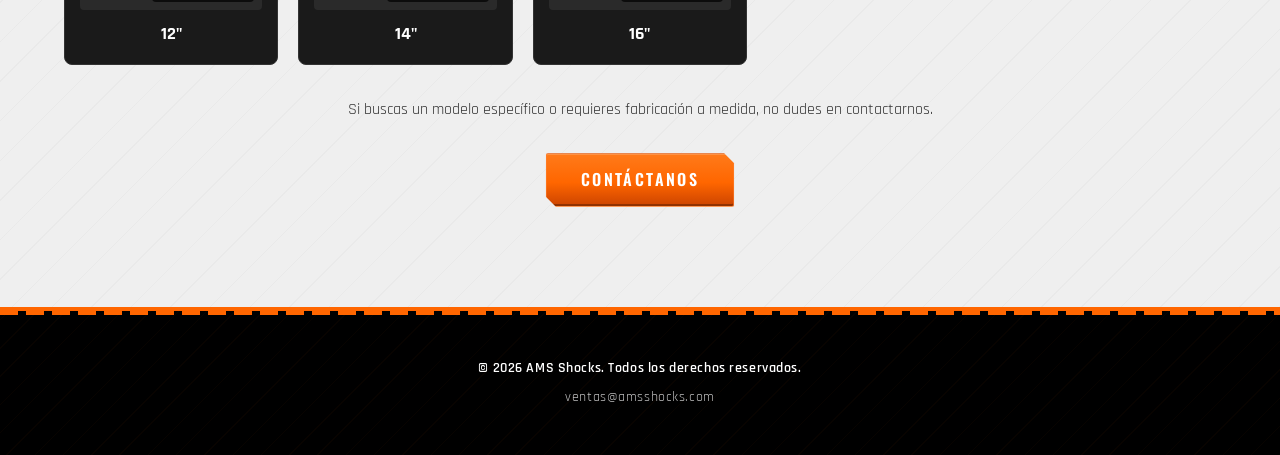
==== commit 1b5d3575: "Update image source for Bitubo Katsumi" ====
--- a/index.html
+++ b/index.html
@@ -24,18 +24,37 @@
             padding: 15px;
             text-align: center;
             transition: transform 0.3s ease;
+            text-decoration: none;
+            display: block;
+            color: inherit;
         }
         .producto-item:hover {
             transform: translateY(-5px);
             border-color: #ff6600;
+        }
+        .img-container {
+            position: relative;
+            margin-bottom: 10px;
         }
         .producto-item img {
             width: 100%;
             height: 150px;
             object-fit: cover;
             border-radius: 4px;
-            margin-bottom: 10px;
             background-color: #2a2a2a; /* Fondo por defecto mientras no hay foto */
+            display: block;
+        }
+        .badge-ref {
+            position: absolute;
+            bottom: 8px;
+            right: 8px;
+            background-color: rgba(0, 0, 0, 0.7);
+            color: #ddd;
+            font-size: 0.7rem;
+            padding: 3px 6px;
+            border-radius: 4px;
+            font-family: 'Rajdhani', sans-serif;
+            letter-spacing: 0.5px;
         }
         .producto-item h4 {
             font-size: 1.1rem;
@@ -107,38 +126,62 @@
             <div class="categoria-producto">
                 <h3>Bitubo Katsumi</h3>
                 <div class="productos-grid">
-                    <div class="producto-item">
-                        <img src="img/productos/ae92-delanteros.jpg" alt="Toyota Ae92 Delanteros">
+                    <a href="ficha-tecnica.html" class="producto-item">
+                        <div class="img-container">
+                            <img src="img/productos/ref-bitubo.png" alt="Imagen referencial Bitubo Katsumi">
+                            <span class="badge-ref">Imagen referencial</span>
+                        </div>
                         <h4>Toyota Ae92 Delanteros</h4>
-                    </div>
-                    <div class="producto-item">
-                        <img src="img/productos/ae92-traseros.jpg" alt="Toyota Ae92 Traseros">
+                    </a>
+                    <a href="ficha-tecnica.html" class="producto-item">
+                        <div class="img-container">
+                            <img src="img/productos/ref-bitubo.jpg" alt="Imagen referencial Bitubo Katsumi">
+                            <span class="badge-ref">Imagen referencial</span>
+                        </div>
                         <h4>Toyota Ae92 Traseros</h4>
-                    </div>
-                    <div class="producto-item">
-                        <img src="img/productos/swift-delanteros.jpg" alt="Suzuki Swift Delanteros">
+                    </a>
+                    <a href="ficha-tecnica.html" class="producto-item">
+                        <div class="img-container">
+                            <img src="img/productos/ref-bitubo.jpg" alt="Imagen referencial Bitubo Katsumi">
+                            <span class="badge-ref">Imagen referencial</span>
+                        </div>
                         <h4>Suzuki Swift Delanteros</h4>
-                    </div>
-                    <div class="producto-item">
-                        <img src="img/productos/g6-delanteros.jpg" alt="Toyota G6 Delanteros">
+                    </a>
+                    <a href="ficha-tecnica.html" class="producto-item">
+                        <div class="img-container">
+                            <img src="img/productos/ref-bitubo.jpg" alt="Imagen referencial Bitubo Katsumi">
+                            <span class="badge-ref">Imagen referencial</span>
+                        </div>
                         <h4>Toyota G6 Delanteros</h4>
-                    </div>
-                    <div class="producto-item">
-                        <img src="img/productos/g6-traseros.jpg" alt="Toyota G6 Traseros">
+                    </a>
+                    <a href="ficha-tecnica.html" class="producto-item">
+                        <div class="img-container">
+                            <img src="img/productos/ref-bitubo.jpg" alt="Imagen referencial Bitubo Katsumi">
+                            <span class="badge-ref">Imagen referencial</span>
+                        </div>
                         <h4>Toyota G6 Traseros</h4>
-                    </div>
-                    <div class="producto-item">
-                        <img src="img/productos/vitz-delanteros.jpg" alt="Toyota Vitz Delanteros">
+                    </a>
+                    <a href="ficha-tecnica.html" class="producto-item">
+                        <div class="img-container">
+                            <img src="img/productos/ref-bitubo.jpg" alt="Imagen referencial Bitubo Katsumi">
+                            <span class="badge-ref">Imagen referencial</span>
+                        </div>
                         <h4>Toyota Vitz Delanteros</h4>
-                    </div>
-                    <div class="producto-item">
-                        <img src="img/productos/wrx-delanteros.jpg" alt="Subaru Wrx Delanteros">
+                    </a>
+                    <a href="ficha-tecnica.html" class="producto-item">
+                        <div class="img-container">
+                            <img src="img/productos/ref-bitubo.jpg" alt="Imagen referencial Bitubo Katsumi">
+                            <span class="badge-ref">Imagen referencial</span>
+                        </div>
                         <h4>Subaru Wrx Delanteros</h4>
-                    </div>
-                    <div class="producto-item">
-                        <img src="img/productos/wrx-traseros.jpg" alt="Subaru Wrx Traseros">
+                    </a>
+                    <a href="ficha-tecnica.html" class="producto-item">
+                        <div class="img-container">
+                            <img src="img/productos/ref-bitubo.jpg" alt="Imagen referencial Bitubo Katsumi">
+                            <span class="badge-ref">Imagen referencial</span>
+                        </div>
                         <h4>Subaru Wrx Traseros</h4>
-                    </div>
+                    </a>
                 </div>
             </div>
 
@@ -146,26 +189,41 @@
             <div class="categoria-producto">
                 <h3>Monotubo 2"</h3>
                 <div class="productos-grid">
-                    <div class="producto-item">
-                        <img src="img/productos/swift-traseros-mono2.jpg" alt="Suzuki Swift Traseros">
+                    <a href="ficha-tecnica.html" class="producto-item">
+                        <div class="img-container">
+                            <img src="img/productos/ref-mono2.jpg" alt="Imagen referencial Monotubo 2 pulgadas">
+                            <span class="badge-ref">Imagen referencial</span>
+                        </div>
                         <h4>Suzuki Swift Traseros</h4>
-                    </div>
-                    <div class="producto-item">
-                        <img src="img/productos/vitz-traseros-mono2.jpg" alt="Toyota Vitz Traseros">
+                    </a>
+                    <a href="ficha-tecnica.html" class="producto-item">
+                        <div class="img-container">
+                            <img src="img/productos/ref-mono2.jpg" alt="Imagen referencial Monotubo 2 pulgadas">
+                            <span class="badge-ref">Imagen referencial</span>
+                        </div>
                         <h4>Toyota Vitz Traseros</h4>
-                    </div>
-                    <div class="producto-item">
-                        <img src="img/productos/hilux-delanteros-mono2.jpg" alt="Toyota Hilux Delanteros">
+                    </a>
+                    <a href="ficha-tecnica.html" class="producto-item">
+                        <div class="img-container">
+                            <img src="img/productos/ref-mono2.jpg" alt="Imagen referencial Monotubo 2 pulgadas">
+                            <span class="badge-ref">Imagen referencial</span>
+                        </div>
                         <h4>Toyota Hilux Delanteros</h4>
-                    </div>
-                    <div class="producto-item">
-                        <img src="img/productos/l200-delanteros-mono2.jpg" alt="Mitsubishi L200 Delanteros">
+                    </a>
+                    <a href="ficha-tecnica.html" class="producto-item">
+                        <div class="img-container">
+                            <img src="img/productos/ref-mono2.jpg" alt="Imagen referencial Monotubo 2 pulgadas">
+                            <span class="badge-ref">Imagen referencial</span>
+                        </div>
                         <h4>Mitsubishi L200 Delanteros</h4>
-                    </div>
-                    <div class="producto-item">
-                        <img src="img/productos/ranger-delanteros-mono2.jpg" alt="Ford Ranger Delanteros">
+                    </a>
+                    <a href="ficha-tecnica.html" class="producto-item">
+                        <div class="img-container">
+                            <img src="img/productos/ref-mono2.jpg" alt="Imagen referencial Monotubo 2 pulgadas">
+                            <span class="badge-ref">Imagen referencial</span>
+                        </div>
                         <h4>Ford Ranger Delanteros</h4>
-                    </div>
+                    </a>
                 </div>
             </div>
 
@@ -173,18 +231,27 @@
             <div class="categoria-producto">
                 <h3>Monotubo 2,5"</h3>
                 <div class="productos-grid">
-                    <div class="producto-item">
-                        <img src="img/productos/hilux-traseros-mono25.jpg" alt="Toyota Hilux Traseros">
+                    <a href="ficha-tecnica.html" class="producto-item">
+                        <div class="img-container">
+                            <img src="img/productos/ref-mono25.jpg" alt="Imagen referencial Monotubo 2.5 pulgadas">
+                            <span class="badge-ref">Imagen referencial</span>
+                        </div>
                         <h4>Toyota Hilux Traseros</h4>
-                    </div>
-                    <div class="producto-item">
-                        <img src="img/productos/l200-traseros-mono25.jpg" alt="Mitsubishi L200 Traseros">
+                    </a>
+                    <a href="ficha-tecnica.html" class="producto-item">
+                        <div class="img-container">
+                            <img src="img/productos/ref-mono25.jpg" alt="Imagen referencial Monotubo 2.5 pulgadas">
+                            <span class="badge-ref">Imagen referencial</span>
+                        </div>
                         <h4>Mitsubishi L200 Traseros</h4>
-                    </div>
-                    <div class="producto-item">
-                        <img src="img/productos/ranger-traseros-mono25.jpg" alt="Ford Ranger Traseros">
+                    </a>
+                    <a href="ficha-tecnica.html" class="producto-item">
+                        <div class="img-container">
+                            <img src="img/productos/ref-mono25.jpg" alt="Imagen referencial Monotubo 2.5 pulgadas">
+                            <span class="badge-ref">Imagen referencial</span>
+                        </div>
                         <h4>Ford Ranger Traseros</h4>
-                    </div>
+                    </a>
                 </div>
             </div>
 
@@ -192,18 +259,27 @@
             <div class="categoria-producto">
                 <h3>Coilovers</h3>
                 <div class="productos-grid">
-                    <div class="producto-item">
-                        <img src="img/productos/coilover-12.jpg" alt="Coilovers 12 pulgadas">
+                    <a href="ficha-tecnica.html" class="producto-item">
+                        <div class="img-container">
+                            <img src="img/productos/ref-coilovers.jpg" alt="Imagen referencial Coilovers">
+                            <span class="badge-ref">Imagen referencial</span>
+                        </div>
                         <h4>12"</h4>
-                    </div>
-                    <div class="producto-item">
-                        <img src="img/productos/coilover-14.jpg" alt="Coilovers 14 pulgadas">
+                    </a>
+                    <a href="ficha-tecnica.html" class="producto-item">
+                        <div class="img-container">
+                            <img src="img/productos/ref-coilovers.jpg" alt="Imagen referencial Coilovers">
+                            <span class="badge-ref">Imagen referencial</span>
+                        </div>
                         <h4>14"</h4>
-                    </div>
-                    <div class="producto-item">
-                        <img src="img/productos/coilover-16.jpg" alt="Coilovers 16 pulgadas">
+                    </a>
+                    <a href="ficha-tecnica.html" class="producto-item">
+                        <div class="img-container">
+                            <img src="img/productos/ref-coilovers.jpg" alt="Imagen referencial Coilovers">
+                            <span class="badge-ref">Imagen referencial</span>
+                        </div>
                         <h4>16"</h4>
-                    </div>
+                    </a>
                 </div>
             </div>
 
@@ -222,4 +298,4 @@
     </footer>
 
 </body>
-</html>+</html>
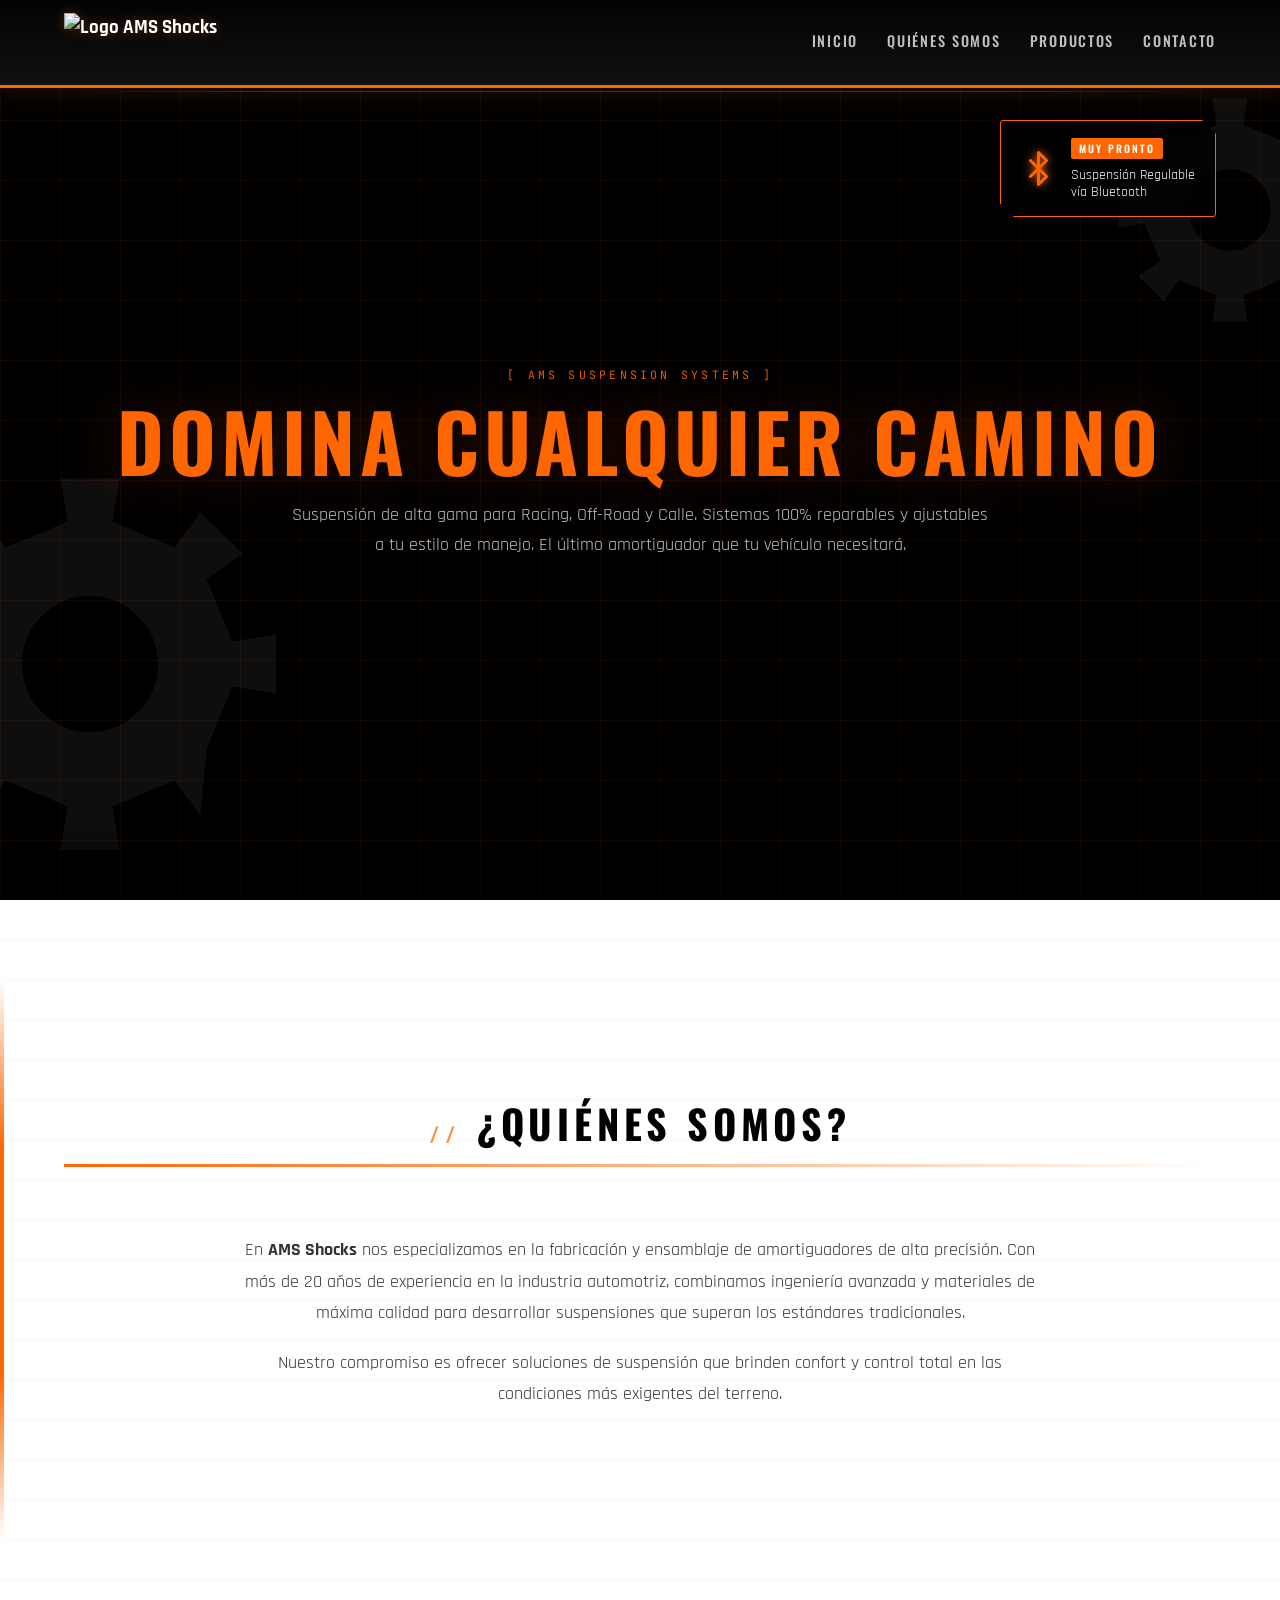
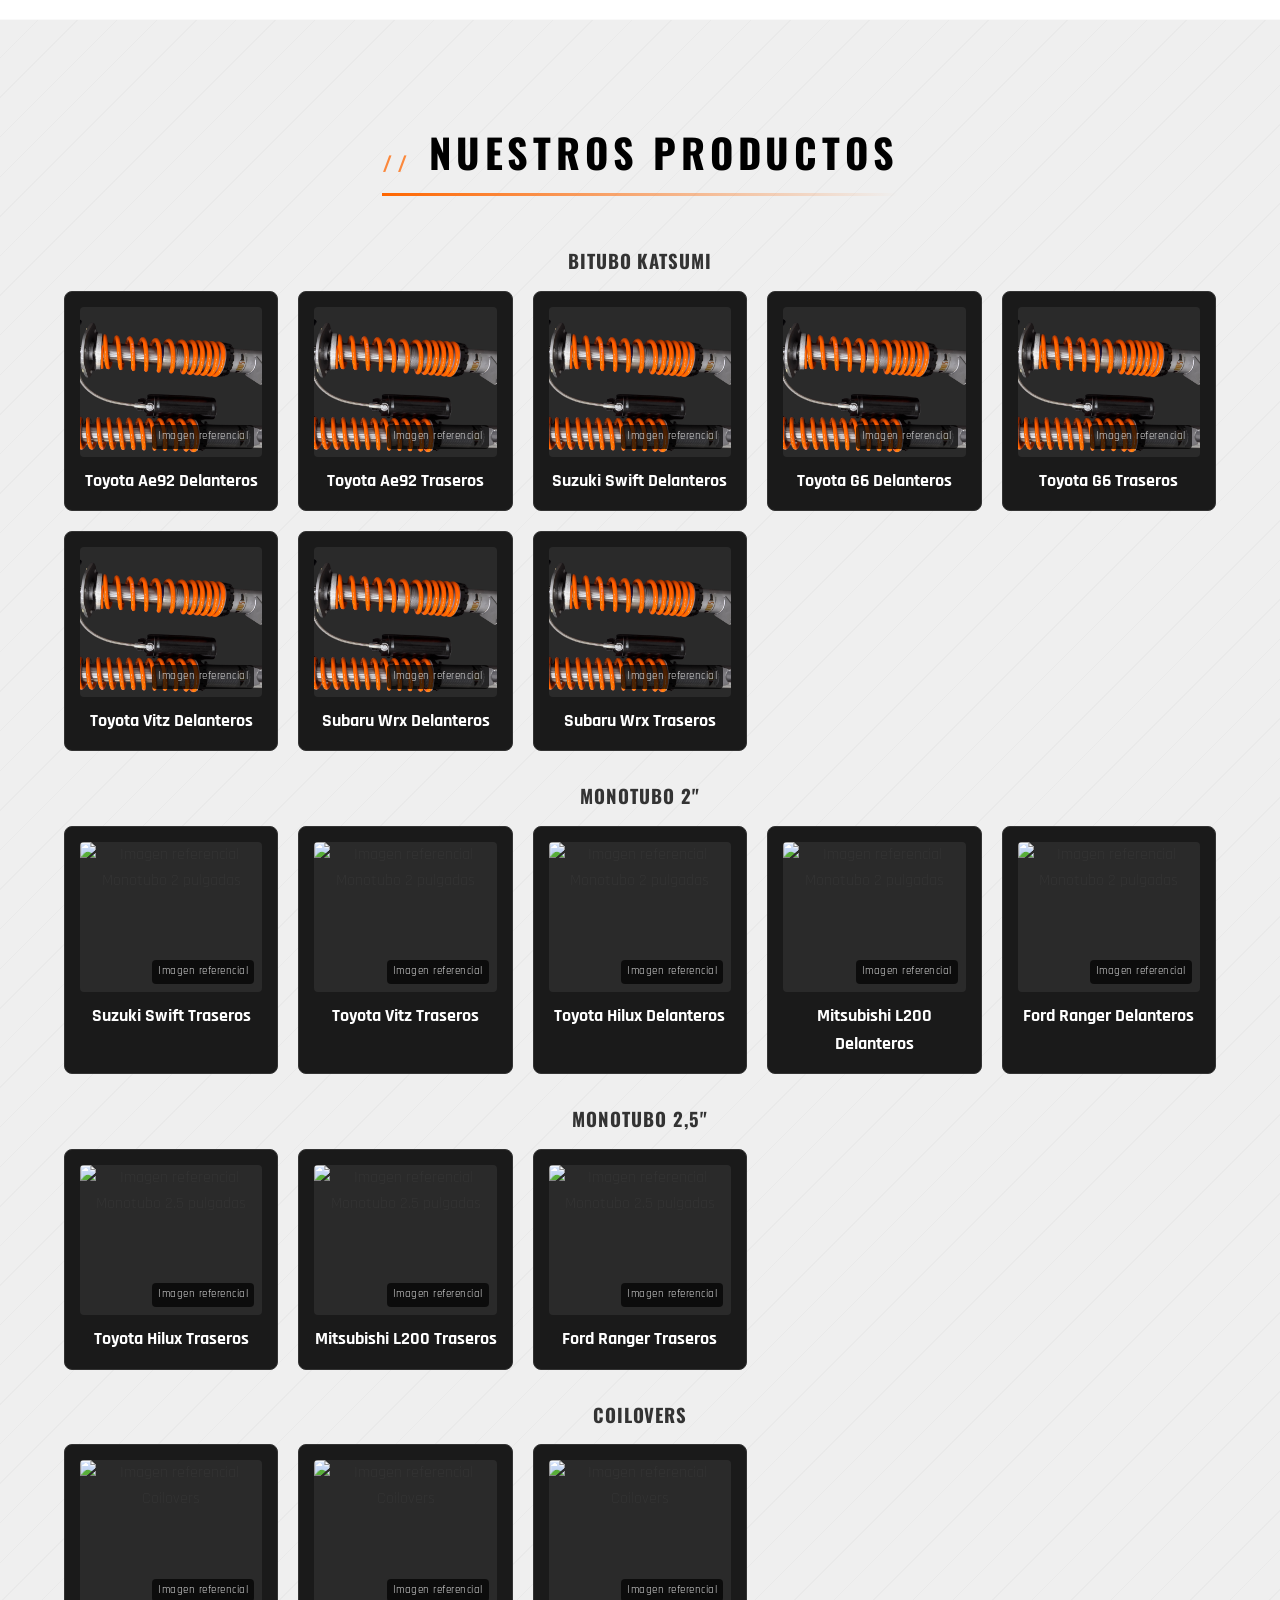
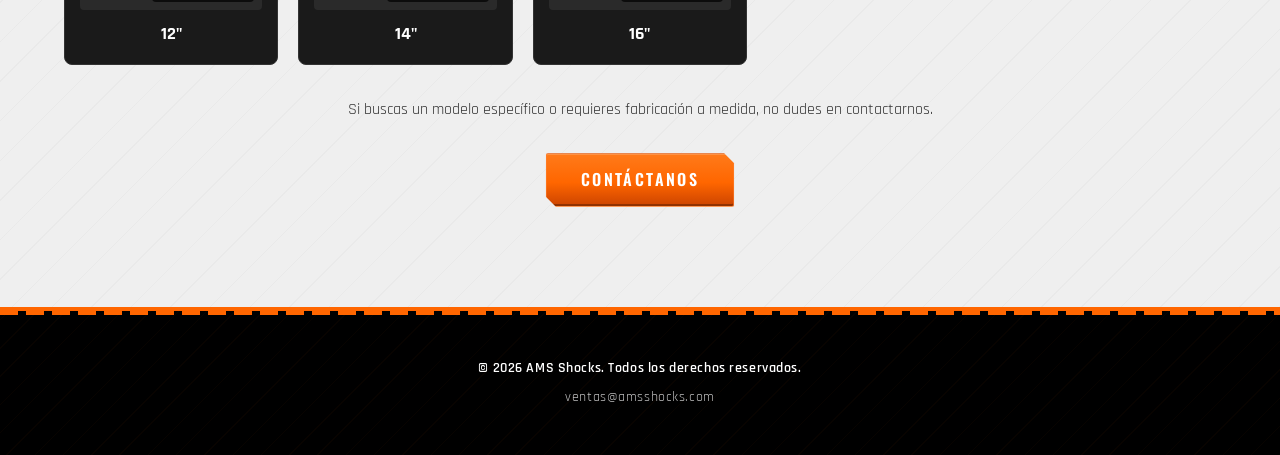
==== commit 121a0cf6: "Update index.html" ====
--- a/index.html
+++ b/index.html
@@ -135,49 +135,49 @@
                     </a>
                     <a href="ficha-tecnica.html" class="producto-item">
                         <div class="img-container">
-                            <img src="img/productos/ref-bitubo.jpg" alt="Imagen referencial Bitubo Katsumi">
+                            <img src="img/productos/ref-bitubo.png" alt="Imagen referencial Bitubo Katsumi">
                             <span class="badge-ref">Imagen referencial</span>
                         </div>
                         <h4>Toyota Ae92 Traseros</h4>
                     </a>
                     <a href="ficha-tecnica.html" class="producto-item">
                         <div class="img-container">
-                            <img src="img/productos/ref-bitubo.jpg" alt="Imagen referencial Bitubo Katsumi">
+                            <img src="img/productos/ref-bitubo.png" alt="Imagen referencial Bitubo Katsumi">
                             <span class="badge-ref">Imagen referencial</span>
                         </div>
                         <h4>Suzuki Swift Delanteros</h4>
                     </a>
                     <a href="ficha-tecnica.html" class="producto-item">
                         <div class="img-container">
-                            <img src="img/productos/ref-bitubo.jpg" alt="Imagen referencial Bitubo Katsumi">
+                            <img src="img/productos/ref-bitubo.png" alt="Imagen referencial Bitubo Katsumi">
                             <span class="badge-ref">Imagen referencial</span>
                         </div>
                         <h4>Toyota G6 Delanteros</h4>
                     </a>
                     <a href="ficha-tecnica.html" class="producto-item">
                         <div class="img-container">
-                            <img src="img/productos/ref-bitubo.jpg" alt="Imagen referencial Bitubo Katsumi">
+                            <img src="img/productos/ref-bitubo.png" alt="Imagen referencial Bitubo Katsumi">
                             <span class="badge-ref">Imagen referencial</span>
                         </div>
                         <h4>Toyota G6 Traseros</h4>
                     </a>
                     <a href="ficha-tecnica.html" class="producto-item">
                         <div class="img-container">
-                            <img src="img/productos/ref-bitubo.jpg" alt="Imagen referencial Bitubo Katsumi">
+                            <img src="img/productos/ref-bitubo.png" alt="Imagen referencial Bitubo Katsumi">
                             <span class="badge-ref">Imagen referencial</span>
                         </div>
                         <h4>Toyota Vitz Delanteros</h4>
                     </a>
                     <a href="ficha-tecnica.html" class="producto-item">
                         <div class="img-container">
-                            <img src="img/productos/ref-bitubo.jpg" alt="Imagen referencial Bitubo Katsumi">
+                            <img src="img/productos/ref-bitubo.png" alt="Imagen referencial Bitubo Katsumi">
                             <span class="badge-ref">Imagen referencial</span>
                         </div>
                         <h4>Subaru Wrx Delanteros</h4>
                     </a>
                     <a href="ficha-tecnica.html" class="producto-item">
                         <div class="img-container">
-                            <img src="img/productos/ref-bitubo.jpg" alt="Imagen referencial Bitubo Katsumi">
+                            <img src="img/productos/ref-bitubo.png" alt="Imagen referencial Bitubo Katsumi">
                             <span class="badge-ref">Imagen referencial</span>
                         </div>
                         <h4>Subaru Wrx Traseros</h4>
@@ -191,35 +191,35 @@
                 <div class="productos-grid">
                     <a href="ficha-tecnica.html" class="producto-item">
                         <div class="img-container">
-                            <img src="img/productos/ref-mono2.jpg" alt="Imagen referencial Monotubo 2 pulgadas">
+                            <img src="img/productos/ref-mono2.png" alt="Imagen referencial Monotubo 2 pulgadas">
                             <span class="badge-ref">Imagen referencial</span>
                         </div>
                         <h4>Suzuki Swift Traseros</h4>
                     </a>
                     <a href="ficha-tecnica.html" class="producto-item">
                         <div class="img-container">
-                            <img src="img/productos/ref-mono2.jpg" alt="Imagen referencial Monotubo 2 pulgadas">
+                            <img src="img/productos/ref-mono2.png" alt="Imagen referencial Monotubo 2 pulgadas">
                             <span class="badge-ref">Imagen referencial</span>
                         </div>
                         <h4>Toyota Vitz Traseros</h4>
                     </a>
                     <a href="ficha-tecnica.html" class="producto-item">
                         <div class="img-container">
-                            <img src="img/productos/ref-mono2.jpg" alt="Imagen referencial Monotubo 2 pulgadas">
+                            <img src="img/productos/ref-mono2.png" alt="Imagen referencial Monotubo 2 pulgadas">
                             <span class="badge-ref">Imagen referencial</span>
                         </div>
                         <h4>Toyota Hilux Delanteros</h4>
                     </a>
                     <a href="ficha-tecnica.html" class="producto-item">
                         <div class="img-container">
-                            <img src="img/productos/ref-mono2.jpg" alt="Imagen referencial Monotubo 2 pulgadas">
+                            <img src="img/productos/ref-mono2.png" alt="Imagen referencial Monotubo 2 pulgadas">
                             <span class="badge-ref">Imagen referencial</span>
                         </div>
                         <h4>Mitsubishi L200 Delanteros</h4>
                     </a>
                     <a href="ficha-tecnica.html" class="producto-item">
                         <div class="img-container">
-                            <img src="img/productos/ref-mono2.jpg" alt="Imagen referencial Monotubo 2 pulgadas">
+                            <img src="img/productos/ref-mono2.png" alt="Imagen referencial Monotubo 2 pulgadas">
                             <span class="badge-ref">Imagen referencial</span>
                         </div>
                         <h4>Ford Ranger Delanteros</h4>
@@ -233,21 +233,21 @@
                 <div class="productos-grid">
                     <a href="ficha-tecnica.html" class="producto-item">
                         <div class="img-container">
-                            <img src="img/productos/ref-mono25.jpg" alt="Imagen referencial Monotubo 2.5 pulgadas">
+                            <img src="img/productos/ref-mono25.png" alt="Imagen referencial Monotubo 2.5 pulgadas">
                             <span class="badge-ref">Imagen referencial</span>
                         </div>
                         <h4>Toyota Hilux Traseros</h4>
                     </a>
                     <a href="ficha-tecnica.html" class="producto-item">
                         <div class="img-container">
-                            <img src="img/productos/ref-mono25.jpg" alt="Imagen referencial Monotubo 2.5 pulgadas">
+                            <img src="img/productos/ref-mono25.png" alt="Imagen referencial Monotubo 2.5 pulgadas">
                             <span class="badge-ref">Imagen referencial</span>
                         </div>
                         <h4>Mitsubishi L200 Traseros</h4>
                     </a>
                     <a href="ficha-tecnica.html" class="producto-item">
                         <div class="img-container">
-                            <img src="img/productos/ref-mono25.jpg" alt="Imagen referencial Monotubo 2.5 pulgadas">
+                            <img src="img/productos/ref-mono25.png" alt="Imagen referencial Monotubo 2.5 pulgadas">
                             <span class="badge-ref">Imagen referencial</span>
                         </div>
                         <h4>Ford Ranger Traseros</h4>
@@ -261,21 +261,21 @@
                 <div class="productos-grid">
                     <a href="ficha-tecnica.html" class="producto-item">
                         <div class="img-container">
-                            <img src="img/productos/ref-coilovers.jpg" alt="Imagen referencial Coilovers">
+                            <img src="img/productos/ref-coilovers.png" alt="Imagen referencial Coilovers">
                             <span class="badge-ref">Imagen referencial</span>
                         </div>
                         <h4>12"</h4>
                     </a>
                     <a href="ficha-tecnica.html" class="producto-item">
                         <div class="img-container">
-                            <img src="img/productos/ref-coilovers.jpg" alt="Imagen referencial Coilovers">
+                            <img src="img/productos/ref-coilovers.png" alt="Imagen referencial Coilovers">
                             <span class="badge-ref">Imagen referencial</span>
                         </div>
                         <h4>14"</h4>
                     </a>
                     <a href="ficha-tecnica.html" class="producto-item">
                         <div class="img-container">
-                            <img src="img/productos/ref-coilovers.jpg" alt="Imagen referencial Coilovers">
+                            <img src="img/productos/ref-coilovers.png" alt="Imagen referencial Coilovers">
                             <span class="badge-ref">Imagen referencial</span>
                         </div>
                         <h4>16"</h4>
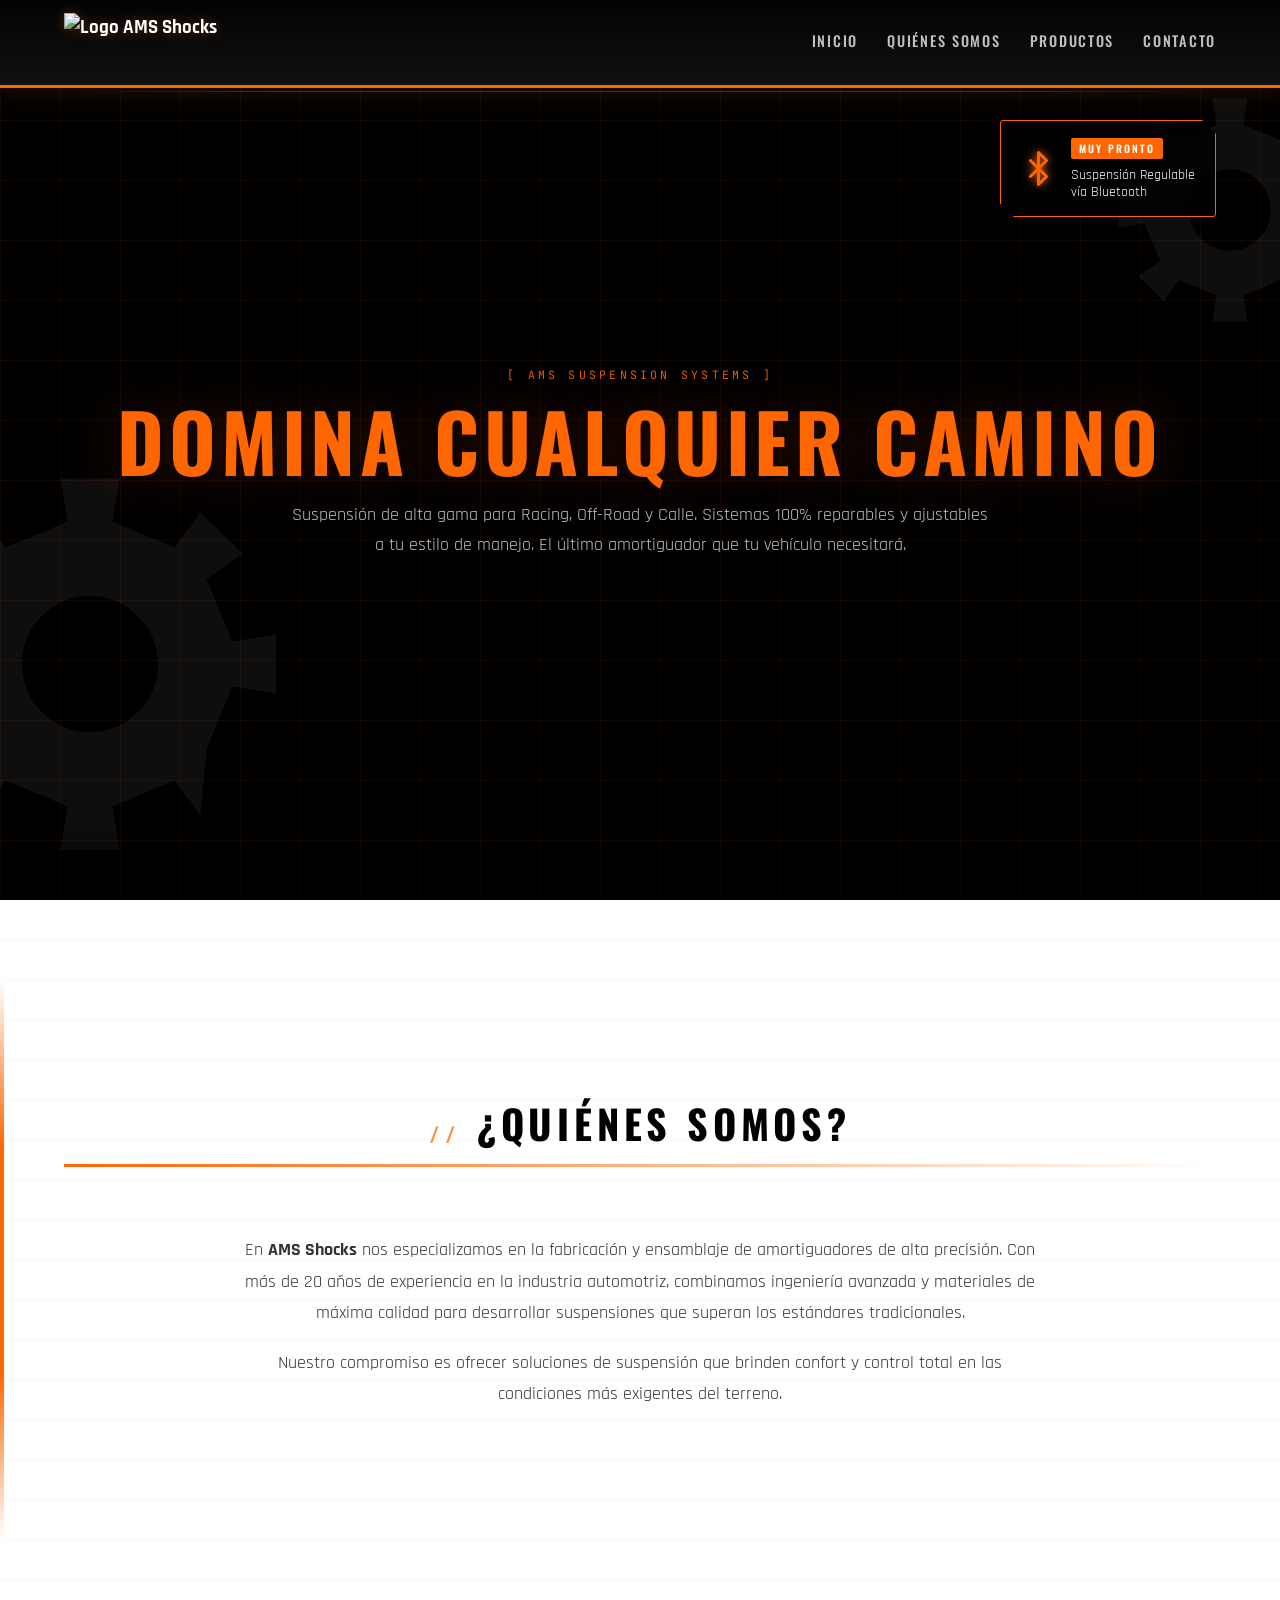
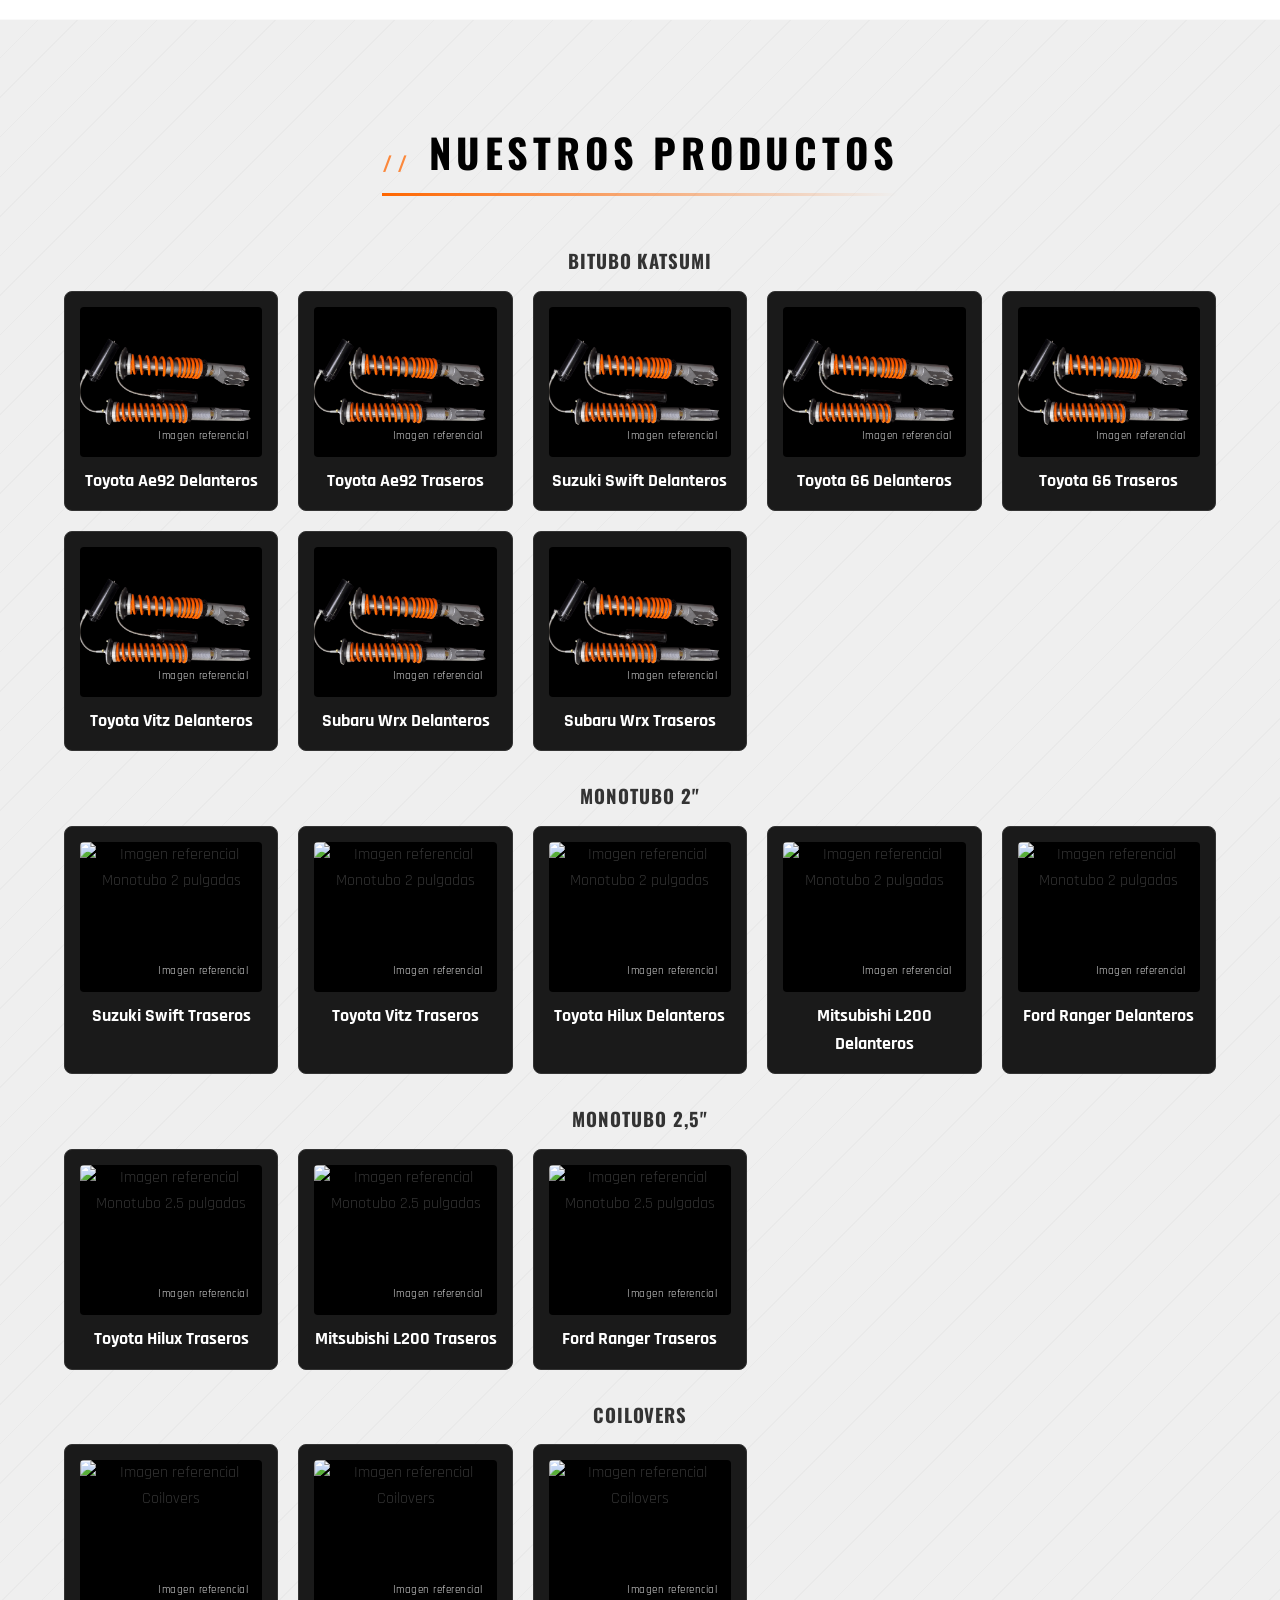
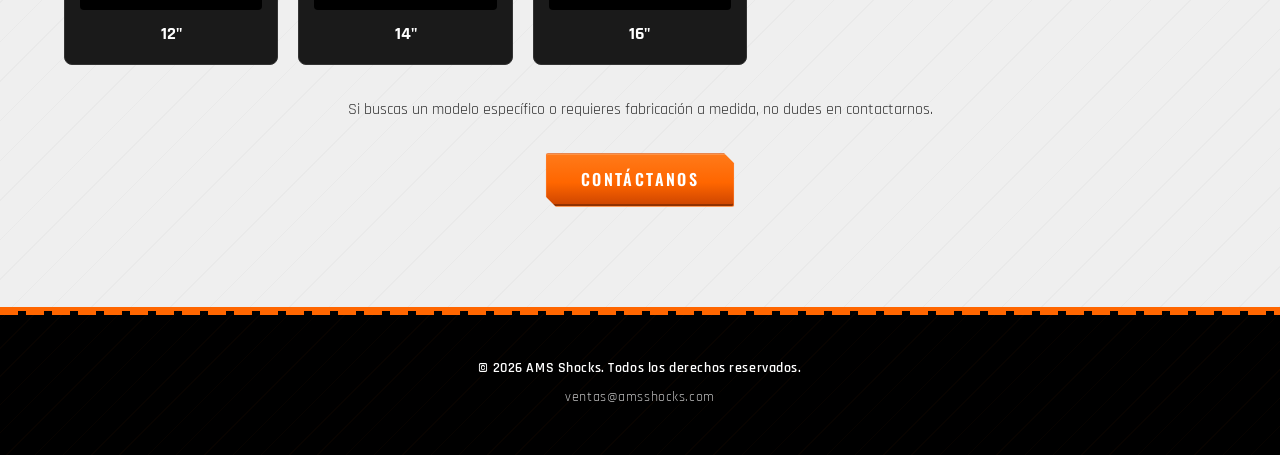
==== commit 586a08bd: "fix: Fix image cropping by using object-fit: contain and change extensions to .png" ====
--- a/index.html
+++ b/index.html
@@ -35,13 +35,18 @@
         .img-container {
             position: relative;
             margin-bottom: 10px;
+            background-color: #000; /* Fondo negro para rellenar los espacios en blanco si la imagen no cubre todo */
+            border-radius: 4px;
+            display: flex;
+            align-items: center;
+            justify-content: center;
+            height: 150px;
+            overflow: hidden;
         }
         .producto-item img {
             width: 100%;
-            height: 150px;
-            object-fit: cover;
-            border-radius: 4px;
-            background-color: #2a2a2a; /* Fondo por defecto mientras no hay foto */
+            height: 100%;
+            object-fit: contain; /* Cambio clave: contain en vez de cover para que no se corte */
             display: block;
         }
         .badge-ref {
@@ -55,6 +60,7 @@
             border-radius: 4px;
             font-family: 'Rajdhani', sans-serif;
             letter-spacing: 0.5px;
+            z-index: 2; /* Para asegurar que el badge siempre esté arriba */
         }
         .producto-item h4 {
             font-size: 1.1rem;
@@ -298,4 +304,4 @@
     </footer>
 
 </body>
-</html>
+</html>
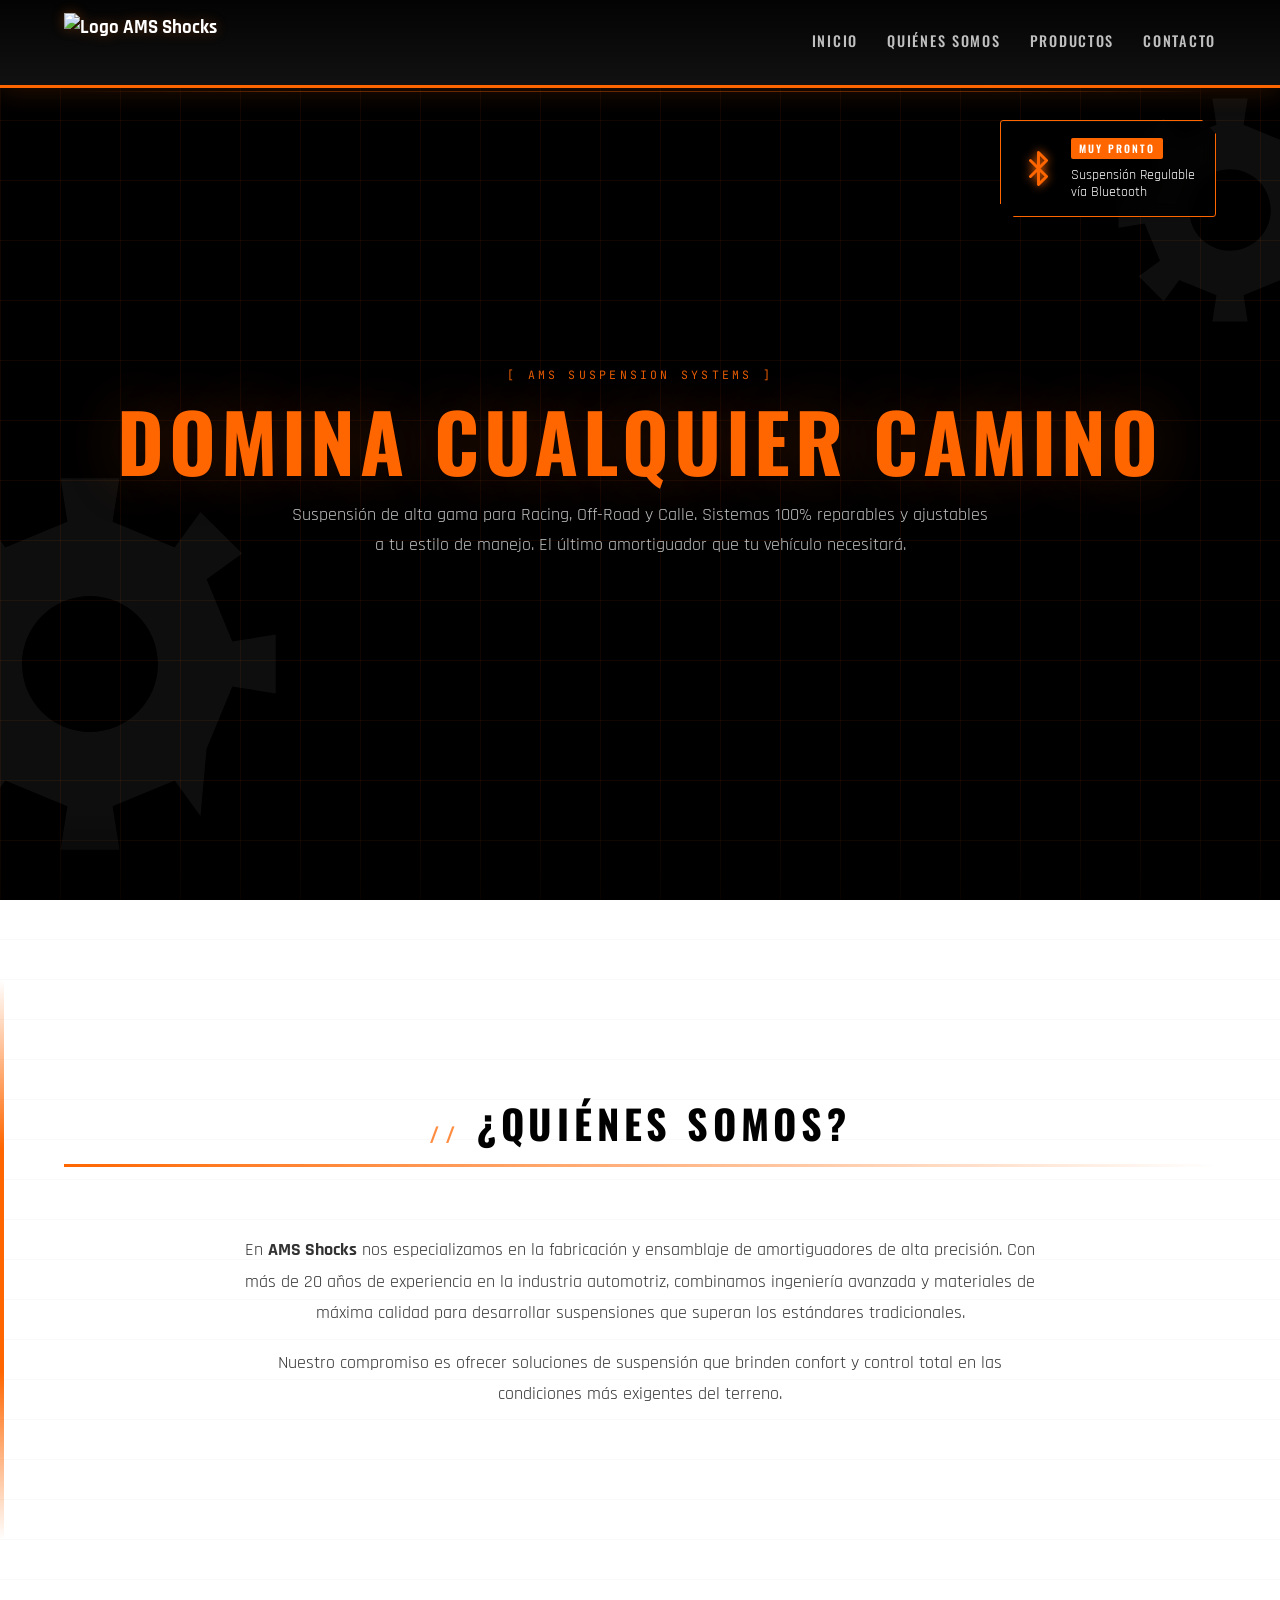
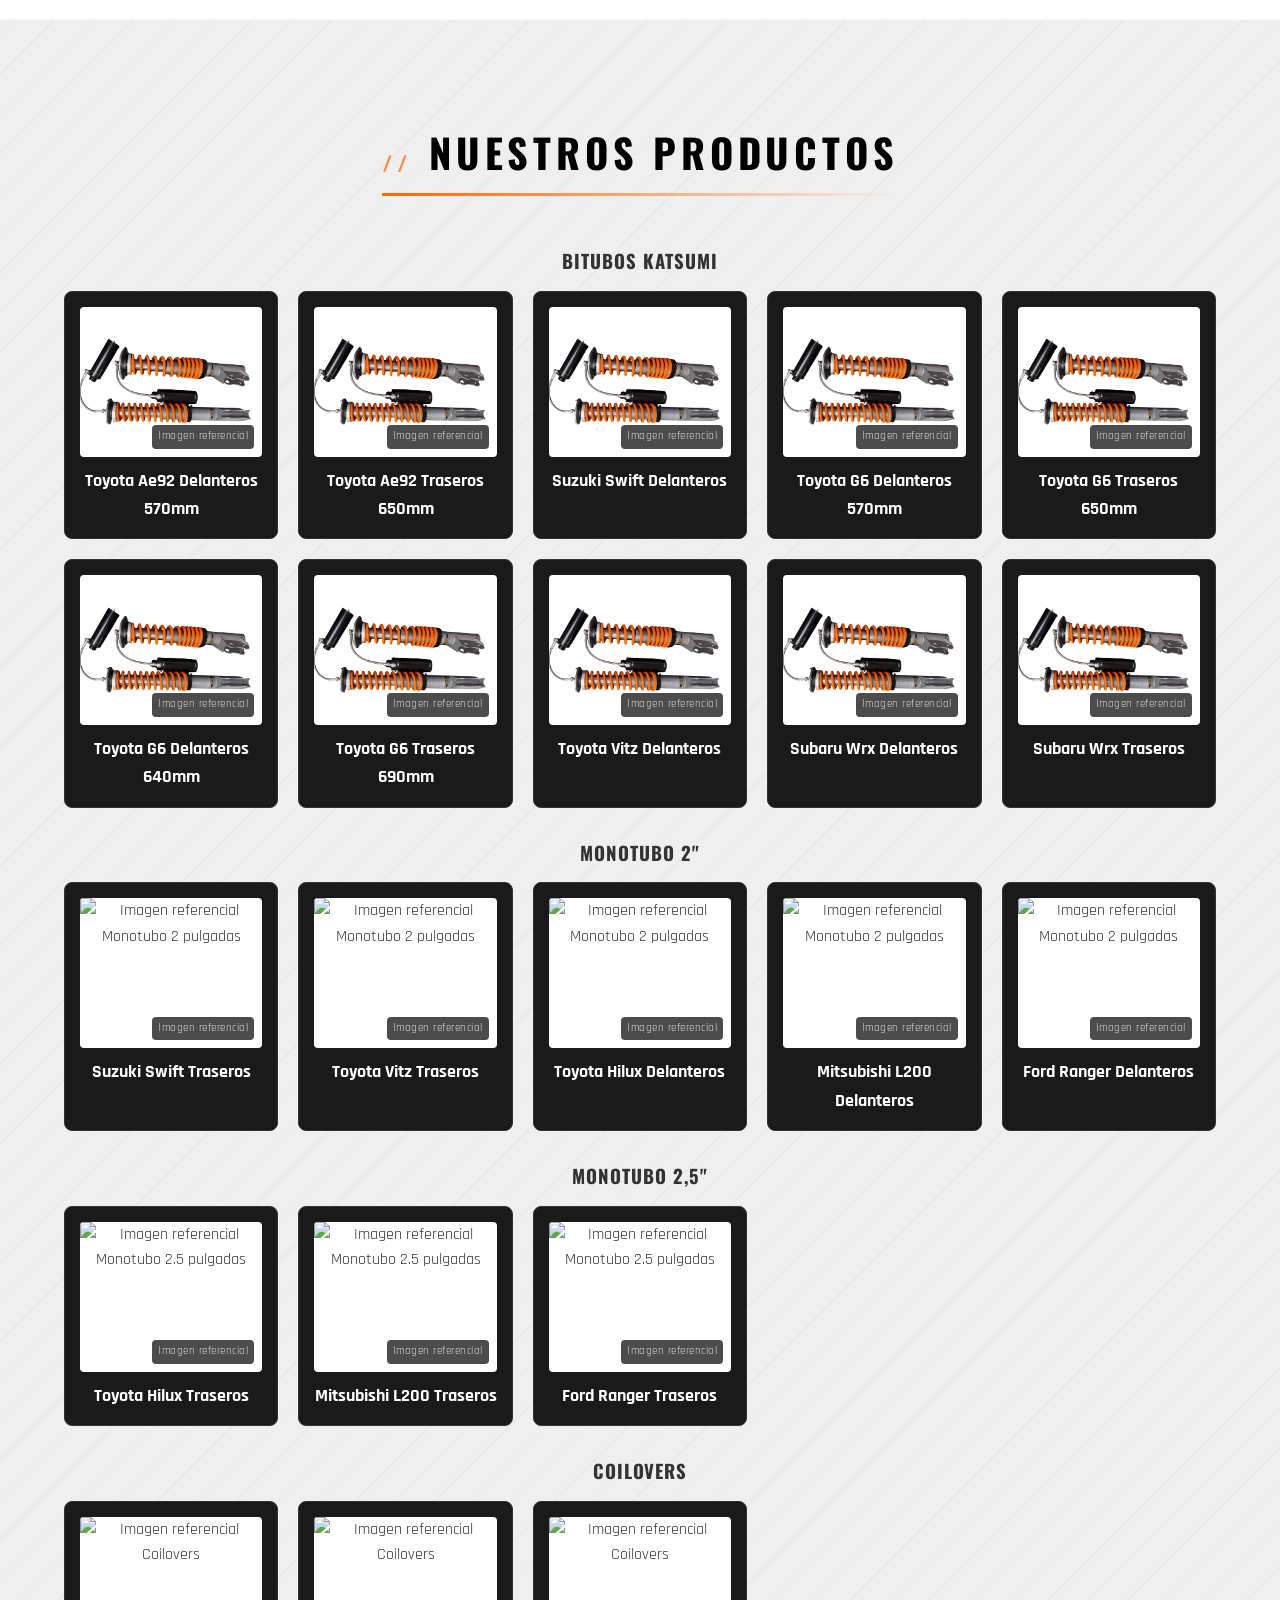
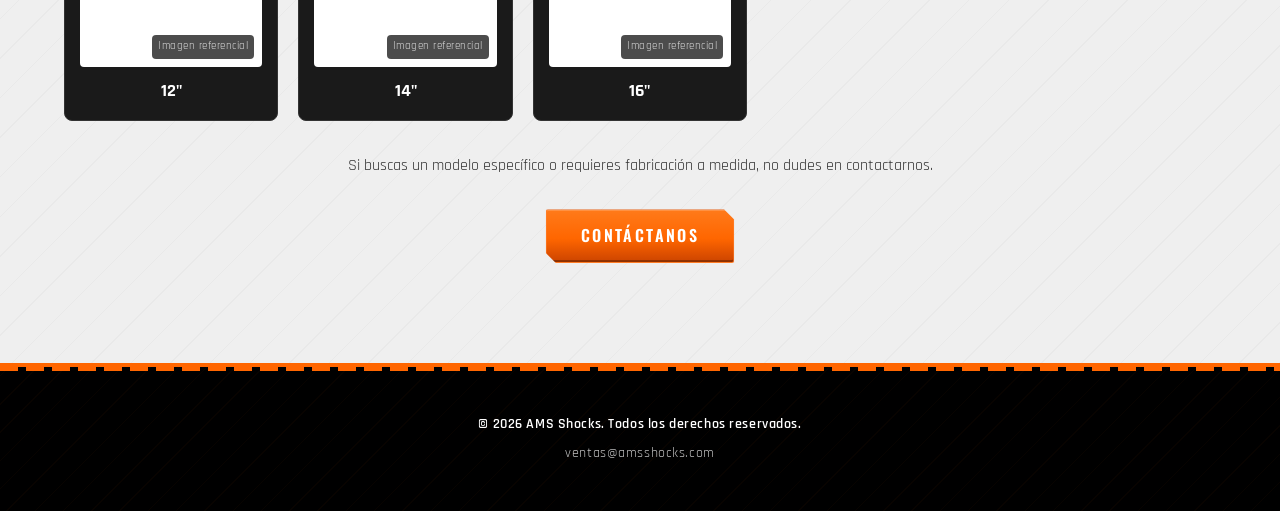
==== commit 4e8eeca4: "Update product names and add new items" ====
--- a/index.html
+++ b/index.html
@@ -35,7 +35,7 @@
         .img-container {
             position: relative;
             margin-bottom: 10px;
-            background-color: #000; /* Fondo negro para rellenar los espacios en blanco si la imagen no cubre todo */
+            background-color: #ffffff !important;
             border-radius: 4px;
             display: flex;
             align-items: center;
@@ -46,7 +46,8 @@
         .producto-item img {
             width: 100%;
             height: 100%;
-            object-fit: contain; /* Cambio clave: contain en vez de cover para que no se corte */
+            object-fit: contain;
+            opacity: 1 !important;
             display: block;
         }
         .badge-ref {
@@ -128,23 +129,23 @@
         
         <div class="productos-lista">
             
-            <!-- Categoría: Bitubo Katsumi -->
+            <!-- Categoría: Bitubos Katsumi -->
             <div class="categoria-producto">
-                <h3>Bitubo Katsumi</h3>
+                <h3>Bitubos Katsumi</h3>
                 <div class="productos-grid">
                     <a href="ficha-tecnica.html" class="producto-item">
                         <div class="img-container">
                             <img src="img/productos/ref-bitubo.png" alt="Imagen referencial Bitubo Katsumi">
                             <span class="badge-ref">Imagen referencial</span>
                         </div>
-                        <h4>Toyota Ae92 Delanteros</h4>
-                    </a>
-                    <a href="ficha-tecnica.html" class="producto-item">
-                        <div class="img-container">
-                            <img src="img/productos/ref-bitubo.png" alt="Imagen referencial Bitubo Katsumi">
-                            <span class="badge-ref">Imagen referencial</span>
-                        </div>
-                        <h4>Toyota Ae92 Traseros</h4>
+                        <h4>Toyota Ae92 Delanteros 570mm</h4>
+                    </a>
+                    <a href="ficha-tecnica.html" class="producto-item">
+                        <div class="img-container">
+                            <img src="img/productos/ref-bitubo.png" alt="Imagen referencial Bitubo Katsumi">
+                            <span class="badge-ref">Imagen referencial</span>
+                        </div>
+                        <h4>Toyota Ae92 Traseros 650mm</h4>
                     </a>
                     <a href="ficha-tecnica.html" class="producto-item">
                         <div class="img-container">
@@ -158,14 +159,28 @@
                             <img src="img/productos/ref-bitubo.png" alt="Imagen referencial Bitubo Katsumi">
                             <span class="badge-ref">Imagen referencial</span>
                         </div>
-                        <h4>Toyota G6 Delanteros</h4>
-                    </a>
-                    <a href="ficha-tecnica.html" class="producto-item">
-                        <div class="img-container">
-                            <img src="img/productos/ref-bitubo.png" alt="Imagen referencial Bitubo Katsumi">
-                            <span class="badge-ref">Imagen referencial</span>
-                        </div>
-                        <h4>Toyota G6 Traseros</h4>
+                        <h4>Toyota G6 Delanteros 570mm</h4>
+                    </a>
+                    <a href="ficha-tecnica.html" class="producto-item">
+                        <div class="img-container">
+                            <img src="img/productos/ref-bitubo.png" alt="Imagen referencial Bitubo Katsumi">
+                            <span class="badge-ref">Imagen referencial</span>
+                        </div>
+                        <h4>Toyota G6 Traseros 650mm</h4>
+                    </a>
+                    <a href="ficha-tecnica.html" class="producto-item">
+                        <div class="img-container">
+                            <img src="img/productos/ref-bitubo.png" alt="Imagen referencial Bitubo Katsumi">
+                            <span class="badge-ref">Imagen referencial</span>
+                        </div>
+                        <h4>Toyota G6 Delanteros 640mm</h4>
+                    </a>
+                    <a href="ficha-tecnica.html" class="producto-item">
+                        <div class="img-container">
+                            <img src="img/productos/ref-bitubo.png" alt="Imagen referencial Bitubo Katsumi">
+                            <span class="badge-ref">Imagen referencial</span>
+                        </div>
+                        <h4>Toyota G6 Traseros 690mm</h4>
                     </a>
                     <a href="ficha-tecnica.html" class="producto-item">
                         <div class="img-container">
@@ -304,4 +319,4 @@
     </footer>
 
 </body>
-</html>+</html>
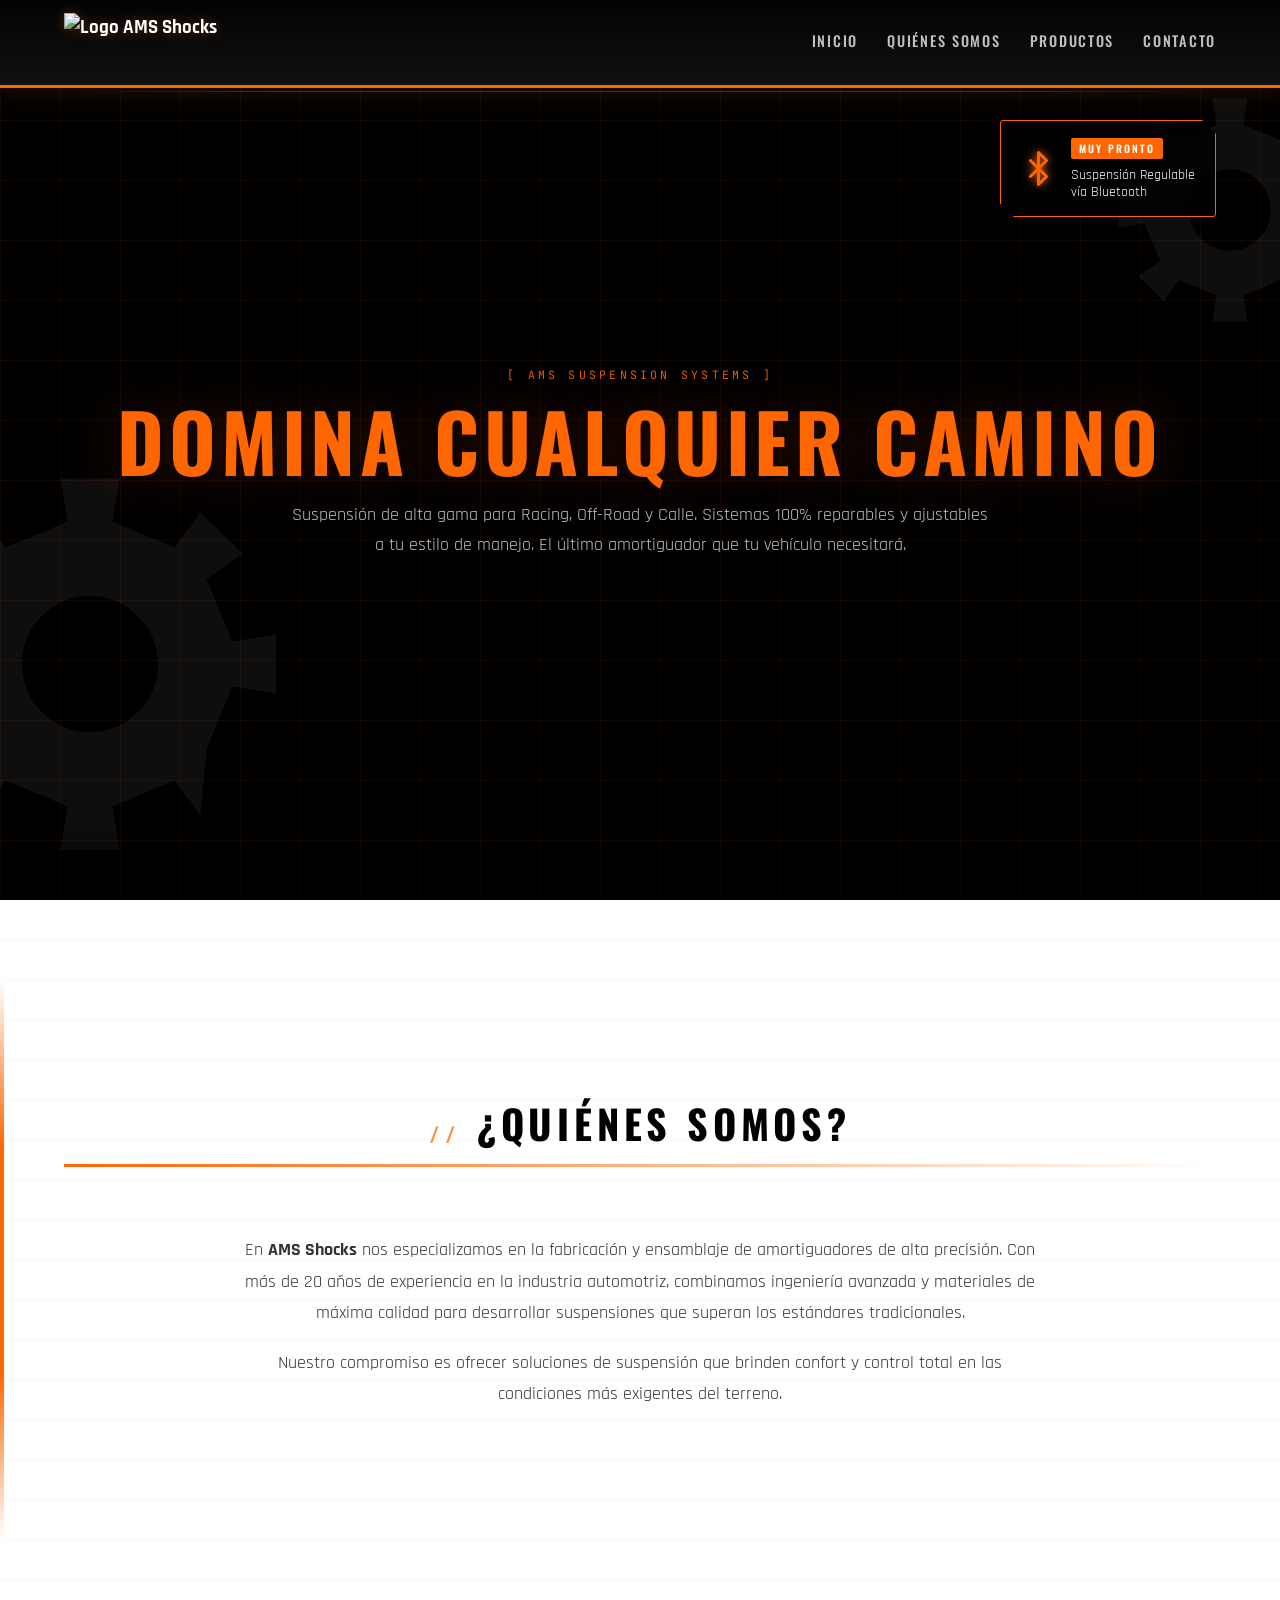
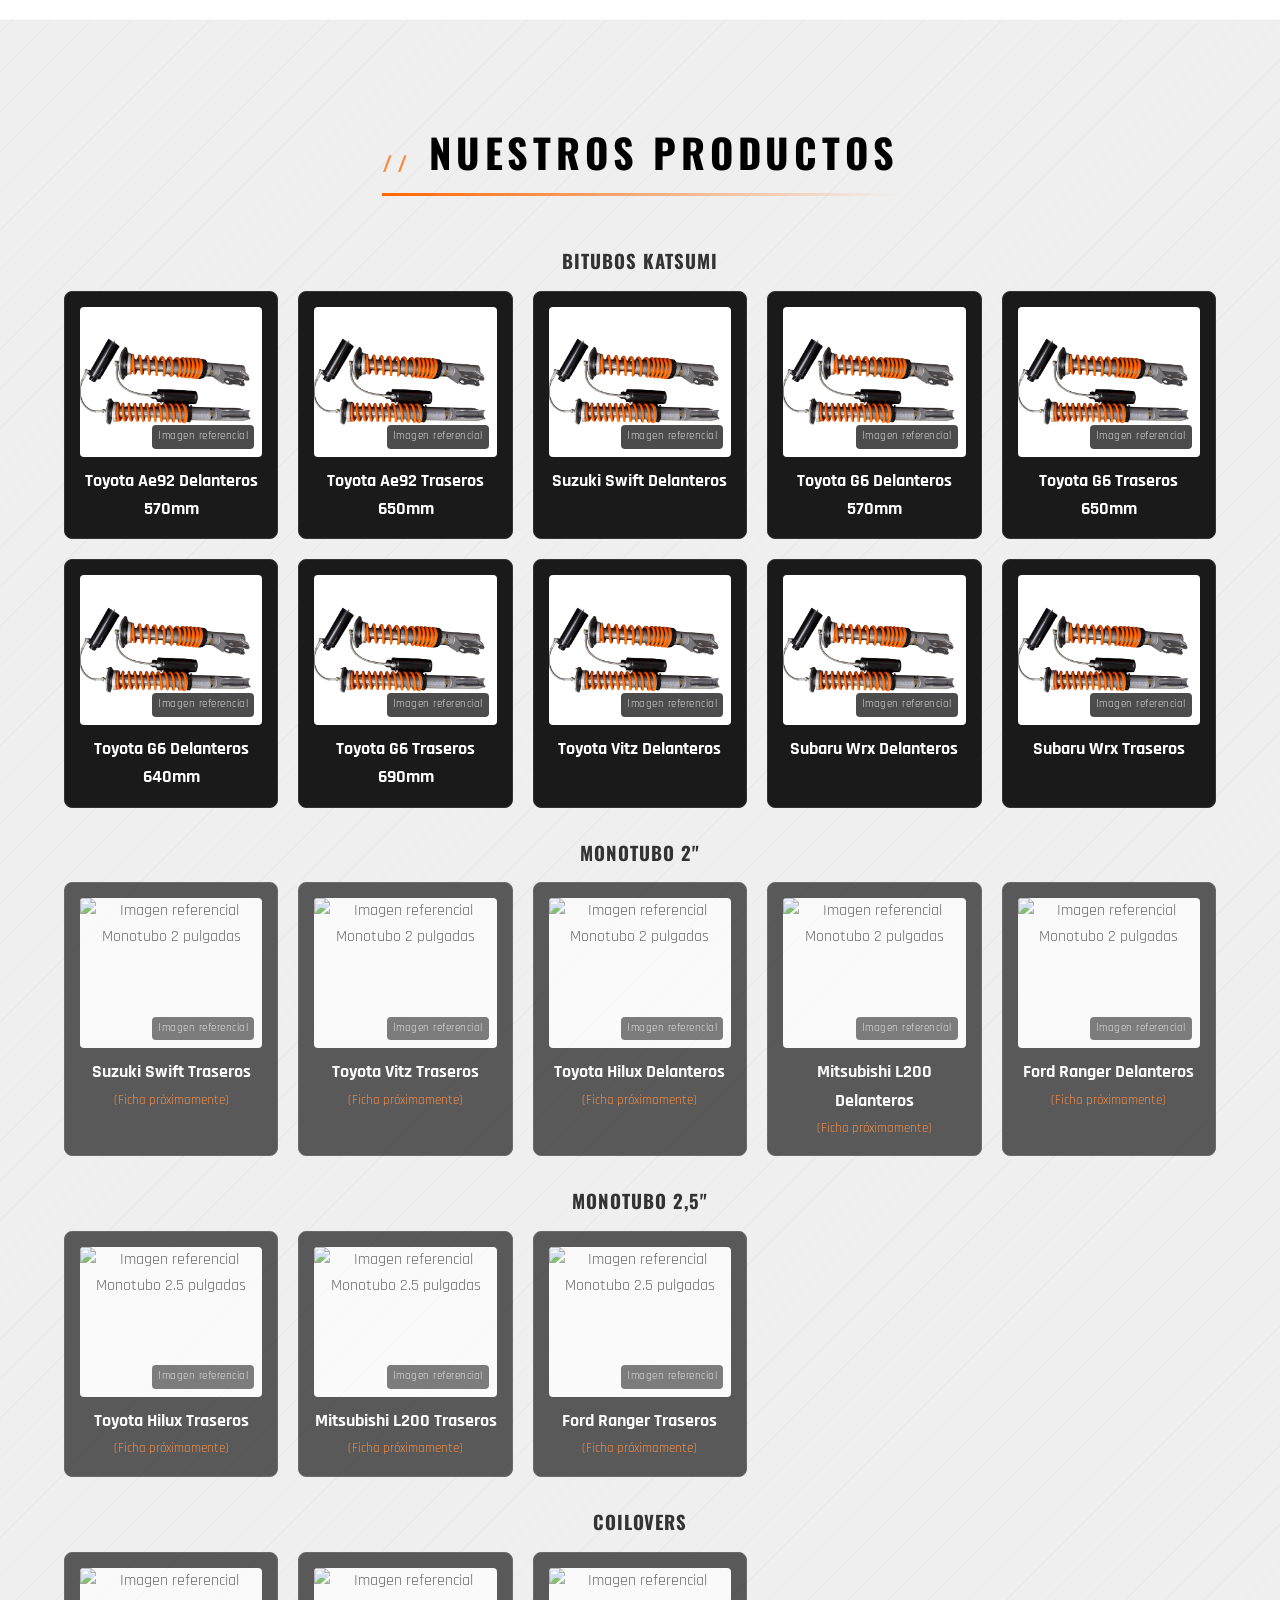
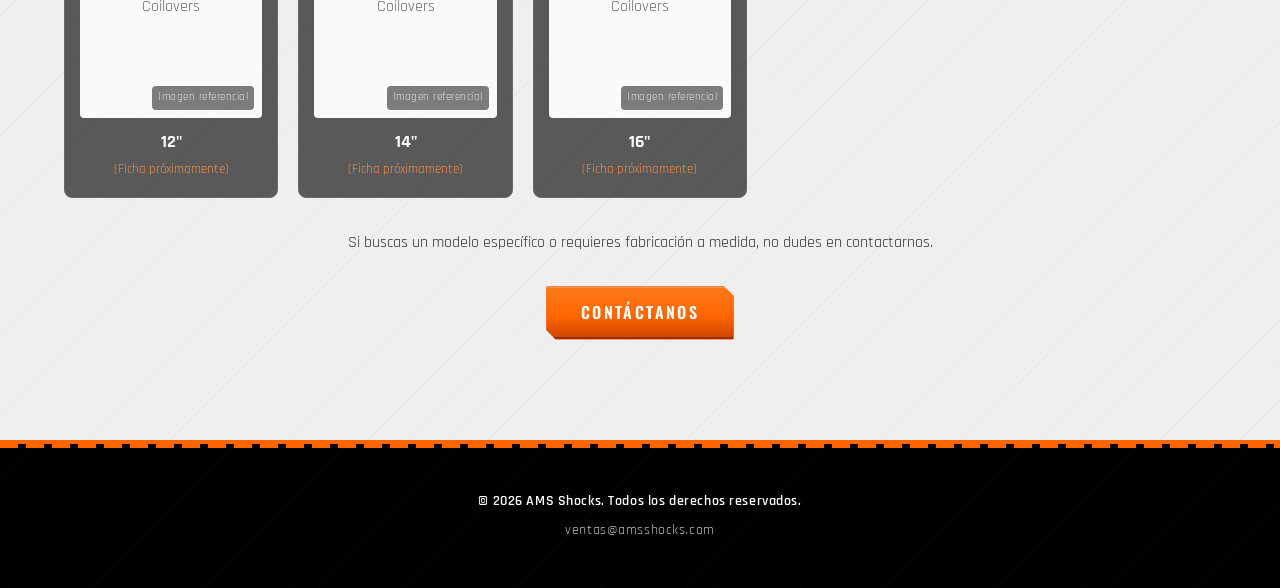
==== commit 63b411da: "feat: Add query parameters to links in index.html for dynamic technical sheets" ====
--- a/index.html
+++ b/index.html
@@ -133,70 +133,70 @@
             <div class="categoria-producto">
                 <h3>Bitubos Katsumi</h3>
                 <div class="productos-grid">
-                    <a href="ficha-tecnica.html" class="producto-item">
+                    <a href="ficha-tecnica.html?id=ae92-delanteros" class="producto-item">
                         <div class="img-container">
                             <img src="img/productos/ref-bitubo.png" alt="Imagen referencial Bitubo Katsumi">
                             <span class="badge-ref">Imagen referencial</span>
                         </div>
                         <h4>Toyota Ae92 Delanteros 570mm</h4>
                     </a>
-                    <a href="ficha-tecnica.html" class="producto-item">
+                    <a href="ficha-tecnica.html?id=ae92-traseros" class="producto-item">
                         <div class="img-container">
                             <img src="img/productos/ref-bitubo.png" alt="Imagen referencial Bitubo Katsumi">
                             <span class="badge-ref">Imagen referencial</span>
                         </div>
                         <h4>Toyota Ae92 Traseros 650mm</h4>
                     </a>
-                    <a href="ficha-tecnica.html" class="producto-item">
+                    <a href="ficha-tecnica.html?id=swift-delanteros" class="producto-item">
                         <div class="img-container">
                             <img src="img/productos/ref-bitubo.png" alt="Imagen referencial Bitubo Katsumi">
                             <span class="badge-ref">Imagen referencial</span>
                         </div>
                         <h4>Suzuki Swift Delanteros</h4>
                     </a>
-                    <a href="ficha-tecnica.html" class="producto-item">
+                    <a href="ficha-tecnica.html?id=g6-delanteros" class="producto-item">
                         <div class="img-container">
                             <img src="img/productos/ref-bitubo.png" alt="Imagen referencial Bitubo Katsumi">
                             <span class="badge-ref">Imagen referencial</span>
                         </div>
                         <h4>Toyota G6 Delanteros 570mm</h4>
                     </a>
-                    <a href="ficha-tecnica.html" class="producto-item">
+                    <a href="ficha-tecnica.html?id=g6-traseros" class="producto-item">
                         <div class="img-container">
                             <img src="img/productos/ref-bitubo.png" alt="Imagen referencial Bitubo Katsumi">
                             <span class="badge-ref">Imagen referencial</span>
                         </div>
                         <h4>Toyota G6 Traseros 650mm</h4>
                     </a>
-                    <a href="ficha-tecnica.html" class="producto-item">
+                    <a href="ficha-tecnica.html?id=g6-delanteros" class="producto-item">
                         <div class="img-container">
                             <img src="img/productos/ref-bitubo.png" alt="Imagen referencial Bitubo Katsumi">
                             <span class="badge-ref">Imagen referencial</span>
                         </div>
                         <h4>Toyota G6 Delanteros 640mm</h4>
                     </a>
-                    <a href="ficha-tecnica.html" class="producto-item">
+                    <a href="ficha-tecnica.html?id=g6-traseros" class="producto-item">
                         <div class="img-container">
                             <img src="img/productos/ref-bitubo.png" alt="Imagen referencial Bitubo Katsumi">
                             <span class="badge-ref">Imagen referencial</span>
                         </div>
                         <h4>Toyota G6 Traseros 690mm</h4>
                     </a>
-                    <a href="ficha-tecnica.html" class="producto-item">
+                    <a href="ficha-tecnica.html?id=vitz-delanteros" class="producto-item">
                         <div class="img-container">
                             <img src="img/productos/ref-bitubo.png" alt="Imagen referencial Bitubo Katsumi">
                             <span class="badge-ref">Imagen referencial</span>
                         </div>
                         <h4>Toyota Vitz Delanteros</h4>
                     </a>
-                    <a href="ficha-tecnica.html" class="producto-item">
+                    <a href="ficha-tecnica.html?id=wrx-delanteros" class="producto-item">
                         <div class="img-container">
                             <img src="img/productos/ref-bitubo.png" alt="Imagen referencial Bitubo Katsumi">
                             <span class="badge-ref">Imagen referencial</span>
                         </div>
                         <h4>Subaru Wrx Delanteros</h4>
                     </a>
-                    <a href="ficha-tecnica.html" class="producto-item">
+                    <a href="ficha-tecnica.html?id=wrx-traseros" class="producto-item">
                         <div class="img-container">
                             <img src="img/productos/ref-bitubo.png" alt="Imagen referencial Bitubo Katsumi">
                             <span class="badge-ref">Imagen referencial</span>
@@ -210,41 +210,46 @@
             <div class="categoria-producto">
                 <h3>Monotubo 2"</h3>
                 <div class="productos-grid">
-                    <a href="ficha-tecnica.html" class="producto-item">
+                    <div class="producto-item" style="cursor: not-allowed; opacity: 0.7;">
                         <div class="img-container">
                             <img src="img/productos/ref-mono2.png" alt="Imagen referencial Monotubo 2 pulgadas">
                             <span class="badge-ref">Imagen referencial</span>
                         </div>
                         <h4>Suzuki Swift Traseros</h4>
-                    </a>
-                    <a href="ficha-tecnica.html" class="producto-item">
+                        <small style="color: #ff6600;">(Ficha próximamente)</small>
+                    </div>
+                    <div class="producto-item" style="cursor: not-allowed; opacity: 0.7;">
                         <div class="img-container">
                             <img src="img/productos/ref-mono2.png" alt="Imagen referencial Monotubo 2 pulgadas">
                             <span class="badge-ref">Imagen referencial</span>
                         </div>
                         <h4>Toyota Vitz Traseros</h4>
-                    </a>
-                    <a href="ficha-tecnica.html" class="producto-item">
+                        <small style="color: #ff6600;">(Ficha próximamente)</small>
+                    </div>
+                    <div class="producto-item" style="cursor: not-allowed; opacity: 0.7;">
                         <div class="img-container">
                             <img src="img/productos/ref-mono2.png" alt="Imagen referencial Monotubo 2 pulgadas">
                             <span class="badge-ref">Imagen referencial</span>
                         </div>
                         <h4>Toyota Hilux Delanteros</h4>
-                    </a>
-                    <a href="ficha-tecnica.html" class="producto-item">
+                        <small style="color: #ff6600;">(Ficha próximamente)</small>
+                    </div>
+                    <div class="producto-item" style="cursor: not-allowed; opacity: 0.7;">
                         <div class="img-container">
                             <img src="img/productos/ref-mono2.png" alt="Imagen referencial Monotubo 2 pulgadas">
                             <span class="badge-ref">Imagen referencial</span>
                         </div>
                         <h4>Mitsubishi L200 Delanteros</h4>
-                    </a>
-                    <a href="ficha-tecnica.html" class="producto-item">
+                        <small style="color: #ff6600;">(Ficha próximamente)</small>
+                    </div>
+                    <div class="producto-item" style="cursor: not-allowed; opacity: 0.7;">
                         <div class="img-container">
                             <img src="img/productos/ref-mono2.png" alt="Imagen referencial Monotubo 2 pulgadas">
                             <span class="badge-ref">Imagen referencial</span>
                         </div>
                         <h4>Ford Ranger Delanteros</h4>
-                    </a>
+                        <small style="color: #ff6600;">(Ficha próximamente)</small>
+                    </div>
                 </div>
             </div>
 
@@ -252,27 +257,30 @@
             <div class="categoria-producto">
                 <h3>Monotubo 2,5"</h3>
                 <div class="productos-grid">
-                    <a href="ficha-tecnica.html" class="producto-item">
+                    <div class="producto-item" style="cursor: not-allowed; opacity: 0.7;">
                         <div class="img-container">
                             <img src="img/productos/ref-mono25.png" alt="Imagen referencial Monotubo 2.5 pulgadas">
                             <span class="badge-ref">Imagen referencial</span>
                         </div>
                         <h4>Toyota Hilux Traseros</h4>
-                    </a>
-                    <a href="ficha-tecnica.html" class="producto-item">
+                        <small style="color: #ff6600;">(Ficha próximamente)</small>
+                    </div>
+                    <div class="producto-item" style="cursor: not-allowed; opacity: 0.7;">
                         <div class="img-container">
                             <img src="img/productos/ref-mono25.png" alt="Imagen referencial Monotubo 2.5 pulgadas">
                             <span class="badge-ref">Imagen referencial</span>
                         </div>
                         <h4>Mitsubishi L200 Traseros</h4>
-                    </a>
-                    <a href="ficha-tecnica.html" class="producto-item">
+                        <small style="color: #ff6600;">(Ficha próximamente)</small>
+                    </div>
+                    <div class="producto-item" style="cursor: not-allowed; opacity: 0.7;">
                         <div class="img-container">
                             <img src="img/productos/ref-mono25.png" alt="Imagen referencial Monotubo 2.5 pulgadas">
                             <span class="badge-ref">Imagen referencial</span>
                         </div>
                         <h4>Ford Ranger Traseros</h4>
-                    </a>
+                        <small style="color: #ff6600;">(Ficha próximamente)</small>
+                    </div>
                 </div>
             </div>
 
@@ -280,27 +288,30 @@
             <div class="categoria-producto">
                 <h3>Coilovers</h3>
                 <div class="productos-grid">
-                    <a href="ficha-tecnica.html" class="producto-item">
+                    <div class="producto-item" style="cursor: not-allowed; opacity: 0.7;">
                         <div class="img-container">
                             <img src="img/productos/ref-coilovers.png" alt="Imagen referencial Coilovers">
                             <span class="badge-ref">Imagen referencial</span>
                         </div>
                         <h4>12"</h4>
-                    </a>
-                    <a href="ficha-tecnica.html" class="producto-item">
+                        <small style="color: #ff6600;">(Ficha próximamente)</small>
+                    </div>
+                    <div class="producto-item" style="cursor: not-allowed; opacity: 0.7;">
                         <div class="img-container">
                             <img src="img/productos/ref-coilovers.png" alt="Imagen referencial Coilovers">
                             <span class="badge-ref">Imagen referencial</span>
                         </div>
                         <h4>14"</h4>
-                    </a>
-                    <a href="ficha-tecnica.html" class="producto-item">
+                        <small style="color: #ff6600;">(Ficha próximamente)</small>
+                    </div>
+                    <div class="producto-item" style="cursor: not-allowed; opacity: 0.7;">
                         <div class="img-container">
                             <img src="img/productos/ref-coilovers.png" alt="Imagen referencial Coilovers">
                             <span class="badge-ref">Imagen referencial</span>
                         </div>
                         <h4>16"</h4>
-                    </a>
+                        <small style="color: #ff6600;">(Ficha próximamente)</small>
+                    </div>
                 </div>
             </div>
 
@@ -319,4 +330,4 @@
     </footer>
 
 </body>
-</html>
+</html>
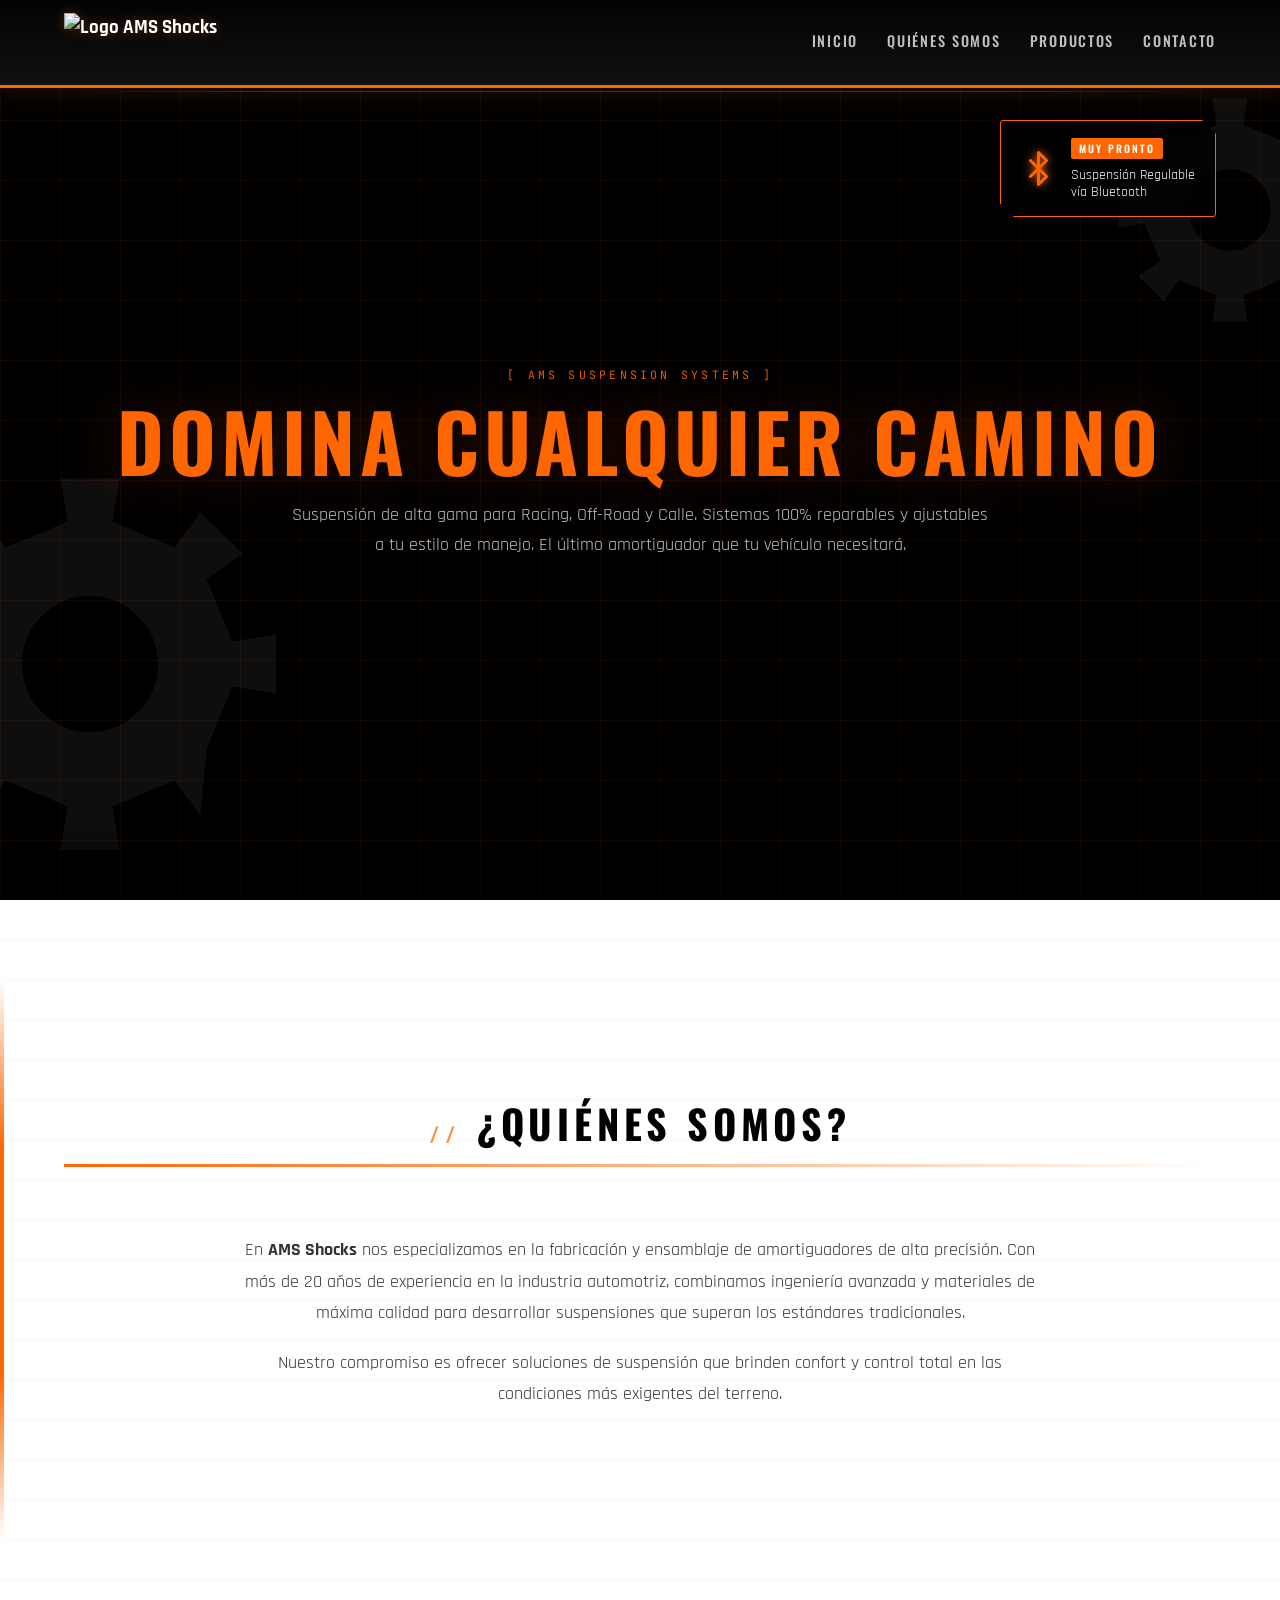
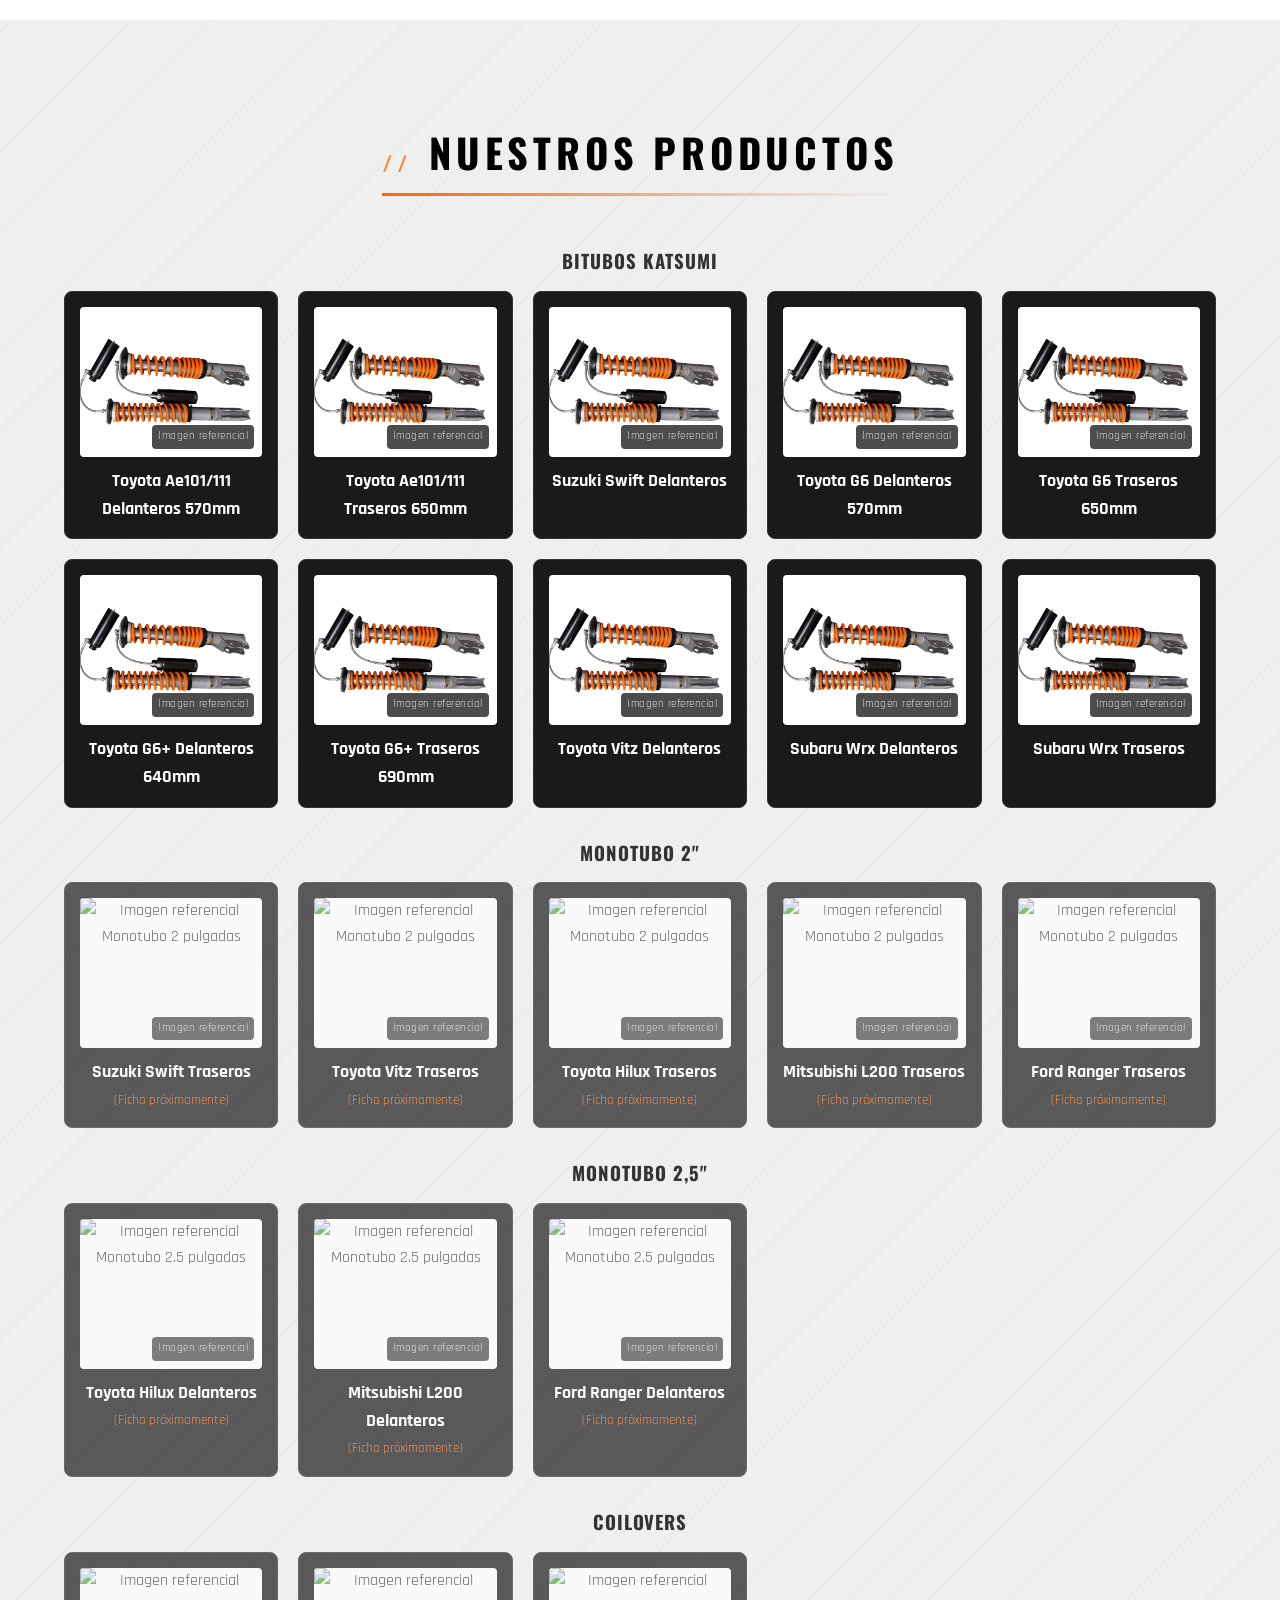
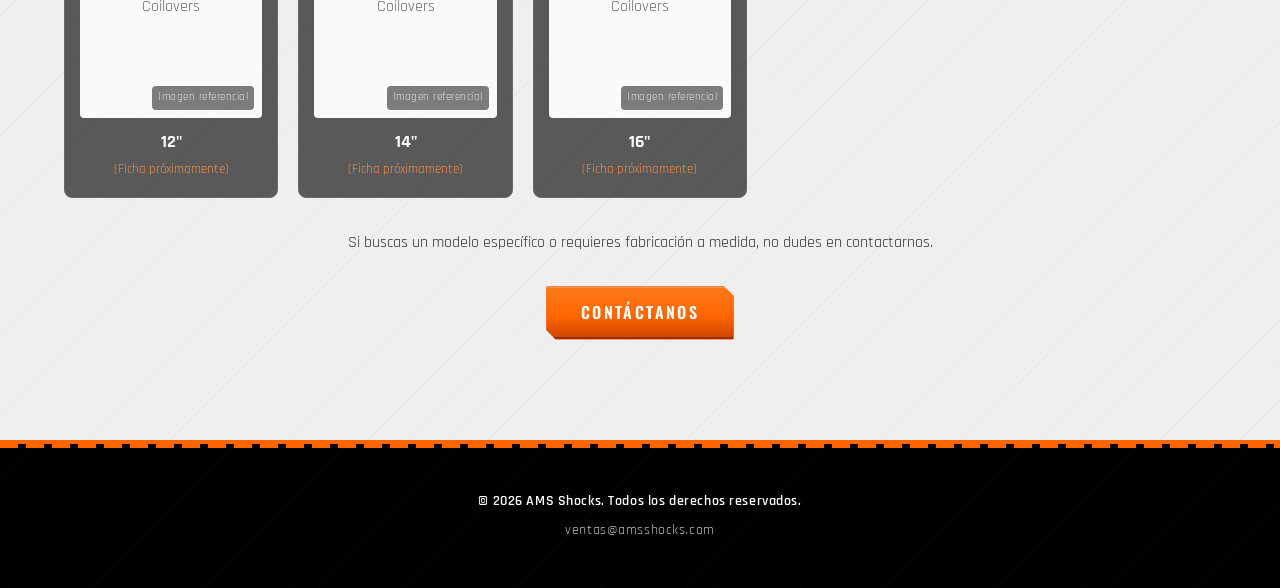
==== commit ed3b92dc: "Update Toyota model names in index.html" ====
--- a/index.html
+++ b/index.html
@@ -138,14 +138,14 @@
                             <img src="img/productos/ref-bitubo.png" alt="Imagen referencial Bitubo Katsumi">
                             <span class="badge-ref">Imagen referencial</span>
                         </div>
-                        <h4>Toyota Ae92 Delanteros 570mm</h4>
+                        <h4>Toyota Ae101/111 Delanteros 570mm</h4>
                     </a>
                     <a href="ficha-tecnica.html?id=ae92-traseros" class="producto-item">
                         <div class="img-container">
                             <img src="img/productos/ref-bitubo.png" alt="Imagen referencial Bitubo Katsumi">
                             <span class="badge-ref">Imagen referencial</span>
                         </div>
-                        <h4>Toyota Ae92 Traseros 650mm</h4>
+                        <h4>Toyota Ae101/111 Traseros 650mm</h4>
                     </a>
                     <a href="ficha-tecnica.html?id=swift-delanteros" class="producto-item">
                         <div class="img-container">
@@ -154,33 +154,33 @@
                         </div>
                         <h4>Suzuki Swift Delanteros</h4>
                     </a>
-                    <a href="ficha-tecnica.html?id=g6-delanteros" class="producto-item">
+                    <a href="ficha-tecnica.html?id=g6-delanteros-570" class="producto-item">
                         <div class="img-container">
                             <img src="img/productos/ref-bitubo.png" alt="Imagen referencial Bitubo Katsumi">
                             <span class="badge-ref">Imagen referencial</span>
                         </div>
                         <h4>Toyota G6 Delanteros 570mm</h4>
                     </a>
-                    <a href="ficha-tecnica.html?id=g6-traseros" class="producto-item">
+                    <a href="ficha-tecnica.html?id=g6-traseros-650" class="producto-item">
                         <div class="img-container">
                             <img src="img/productos/ref-bitubo.png" alt="Imagen referencial Bitubo Katsumi">
                             <span class="badge-ref">Imagen referencial</span>
                         </div>
                         <h4>Toyota G6 Traseros 650mm</h4>
                     </a>
-                    <a href="ficha-tecnica.html?id=g6-delanteros" class="producto-item">
-                        <div class="img-container">
-                            <img src="img/productos/ref-bitubo.png" alt="Imagen referencial Bitubo Katsumi">
-                            <span class="badge-ref">Imagen referencial</span>
-                        </div>
-                        <h4>Toyota G6 Delanteros 640mm</h4>
-                    </a>
-                    <a href="ficha-tecnica.html?id=g6-traseros" class="producto-item">
-                        <div class="img-container">
-                            <img src="img/productos/ref-bitubo.png" alt="Imagen referencial Bitubo Katsumi">
-                            <span class="badge-ref">Imagen referencial</span>
-                        </div>
-                        <h4>Toyota G6 Traseros 690mm</h4>
+                    <a href="ficha-tecnica.html?id=g6-delanteros-640" class="producto-item">
+                        <div class="img-container">
+                            <img src="img/productos/ref-bitubo.png" alt="Imagen referencial Bitubo Katsumi">
+                            <span class="badge-ref">Imagen referencial</span>
+                        </div>
+                        <h4>Toyota G6+ Delanteros 640mm</h4>
+                    </a>
+                    <a href="ficha-tecnica.html?id=g6-traseros-690" class="producto-item">
+                        <div class="img-container">
+                            <img src="img/productos/ref-bitubo.png" alt="Imagen referencial Bitubo Katsumi">
+                            <span class="badge-ref">Imagen referencial</span>
+                        </div>
+                        <h4>Toyota G6+ Traseros 690mm</h4>
                     </a>
                     <a href="ficha-tecnica.html?id=vitz-delanteros" class="producto-item">
                         <div class="img-container">
@@ -231,23 +231,23 @@
                             <img src="img/productos/ref-mono2.png" alt="Imagen referencial Monotubo 2 pulgadas">
                             <span class="badge-ref">Imagen referencial</span>
                         </div>
-                        <h4>Toyota Hilux Delanteros</h4>
-                        <small style="color: #ff6600;">(Ficha próximamente)</small>
-                    </div>
-                    <div class="producto-item" style="cursor: not-allowed; opacity: 0.7;">
-                        <div class="img-container">
-                            <img src="img/productos/ref-mono2.png" alt="Imagen referencial Monotubo 2 pulgadas">
-                            <span class="badge-ref">Imagen referencial</span>
-                        </div>
-                        <h4>Mitsubishi L200 Delanteros</h4>
-                        <small style="color: #ff6600;">(Ficha próximamente)</small>
-                    </div>
-                    <div class="producto-item" style="cursor: not-allowed; opacity: 0.7;">
-                        <div class="img-container">
-                            <img src="img/productos/ref-mono2.png" alt="Imagen referencial Monotubo 2 pulgadas">
-                            <span class="badge-ref">Imagen referencial</span>
-                        </div>
-                        <h4>Ford Ranger Delanteros</h4>
+                        <h4>Toyota Hilux Traseros</h4>
+                        <small style="color: #ff6600;">(Ficha próximamente)</small>
+                    </div>
+                    <div class="producto-item" style="cursor: not-allowed; opacity: 0.7;">
+                        <div class="img-container">
+                            <img src="img/productos/ref-mono2.png" alt="Imagen referencial Monotubo 2 pulgadas">
+                            <span class="badge-ref">Imagen referencial</span>
+                        </div>
+                        <h4>Mitsubishi L200 Traseros</h4>
+                        <small style="color: #ff6600;">(Ficha próximamente)</small>
+                    </div>
+                    <div class="producto-item" style="cursor: not-allowed; opacity: 0.7;">
+                        <div class="img-container">
+                            <img src="img/productos/ref-mono2.png" alt="Imagen referencial Monotubo 2 pulgadas">
+                            <span class="badge-ref">Imagen referencial</span>
+                        </div>
+                        <h4>Ford Ranger Traseros</h4>
                         <small style="color: #ff6600;">(Ficha próximamente)</small>
                     </div>
                 </div>
@@ -262,7 +262,7 @@
                             <img src="img/productos/ref-mono25.png" alt="Imagen referencial Monotubo 2.5 pulgadas">
                             <span class="badge-ref">Imagen referencial</span>
                         </div>
-                        <h4>Toyota Hilux Traseros</h4>
+                        <h4>Toyota Hilux Delanteros</h4>
                         <small style="color: #ff6600;">(Ficha próximamente)</small>
                     </div>
                     <div class="producto-item" style="cursor: not-allowed; opacity: 0.7;">
@@ -270,7 +270,7 @@
                             <img src="img/productos/ref-mono25.png" alt="Imagen referencial Monotubo 2.5 pulgadas">
                             <span class="badge-ref">Imagen referencial</span>
                         </div>
-                        <h4>Mitsubishi L200 Traseros</h4>
+                        <h4>Mitsubishi L200 Delanteros</h4>
                         <small style="color: #ff6600;">(Ficha próximamente)</small>
                     </div>
                     <div class="producto-item" style="cursor: not-allowed; opacity: 0.7;">
@@ -278,7 +278,7 @@
                             <img src="img/productos/ref-mono25.png" alt="Imagen referencial Monotubo 2.5 pulgadas">
                             <span class="badge-ref">Imagen referencial</span>
                         </div>
-                        <h4>Ford Ranger Traseros</h4>
+                        <h4>Ford Ranger Delanteros</h4>
                         <small style="color: #ff6600;">(Ficha próximamente)</small>
                     </div>
                 </div>
@@ -330,4 +330,4 @@
     </footer>
 
 </body>
-</html>+</html>
